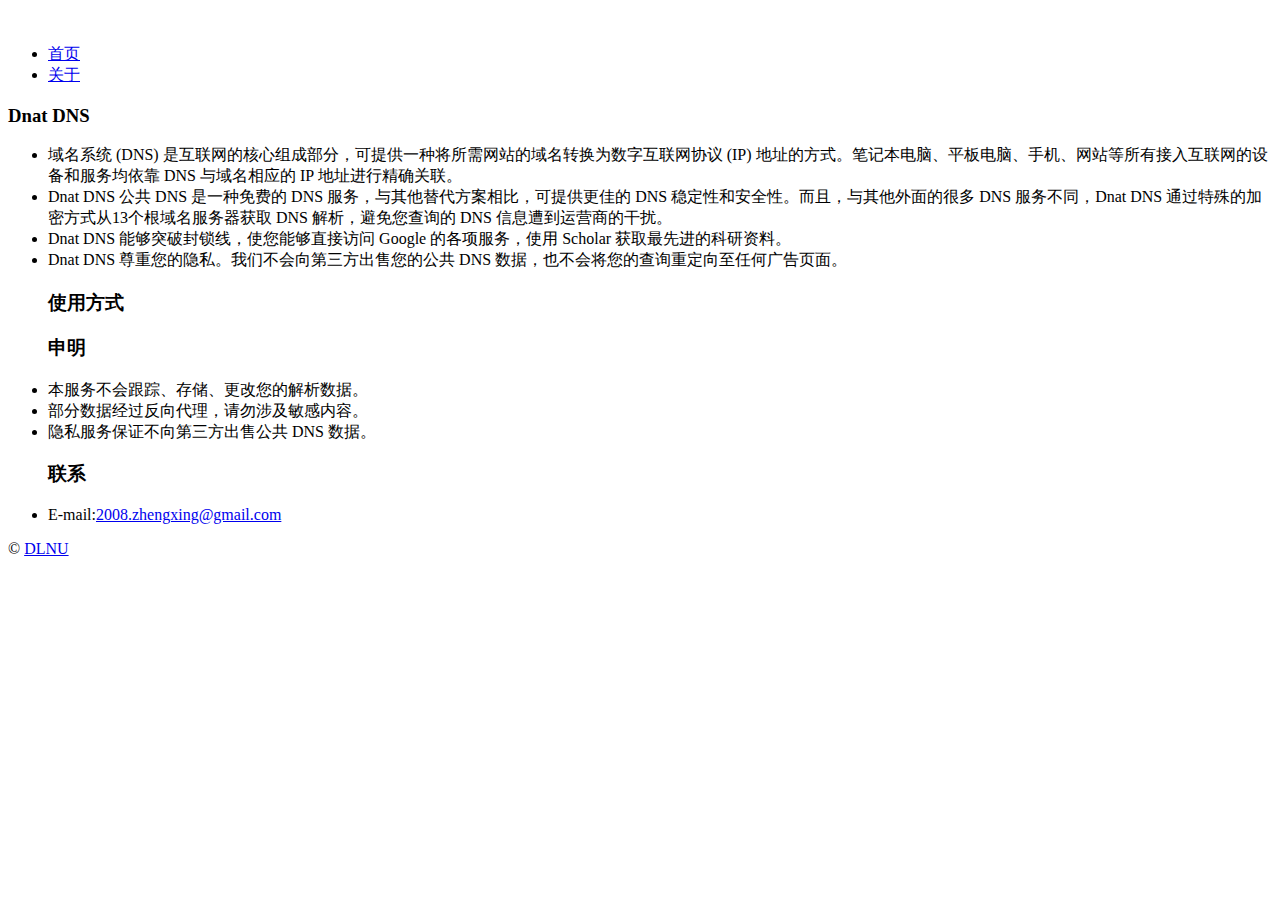
==== FAQ.html @ 3381ee3c "FAQ" ====
<!DOCTYPE html>
<html lang="en">

<head>
    <meta http-equiv="Content-Type" content="text/html; charset=UTF-8">
    <title>Dnat DNS</title>
    <meta name="description" content="DnatDNS-Simple,Reliable,Security">
    <meta name="keywords" content="DnatDNS,dns,dnatdns,Dnat_DNS官网,Dnat_DNS,公共DNS,public dns,科学上网,学术dns,纯净dns,scholar dns">
    <meta name="viewport" content="width=device-width, initial-scale=1.0">
    <link rel="shortcut icon" href="./favicon.ico" type="image/x-icon">
    <link href="./Dnat_DNS/bootstrap.min.css" rel="stylesheet">
    <style type="text/css">
        body {
            padding-top: 20px;
            padding-bottom: 40px
        }
        
        .container-narrow {
            margin: 0 auto;
            max-width: 700px
        }
        
        .container-narrow>hr {
            margin: 30px 0
        }
        
        .jumbotron {
            margin: 150px 0;
            text-align: center
        }
        
        .jumbotron h1 {
            font-size: 72px;
            line-height: 1
        }
        
        .jumbotron .btn {
            font-size: 21px;
            padding: 14px 24px
        }
        
        .marketing {
            margin: 60px 0
        }
        
        .marketing a+h4 {
            margin-top: 28px
        }
        
        .container-narrow .lead {
            text-align: center;
        }
        
        .turorial a {
            line-height: 30px;
            padding-right: 5px;
        }
        
        .turorial a:hover {
            cursor: pointer;
        }
        
        .turorial .secend {
            padding-top: 50px;
        }
        
        .footer {
            position: relative;
        }
        
        .footer .secend {
            position: absolute;
            right: 0;
        }
    </style>
</head>

<body>
    <div class="container">
        <div class="header">
            <ul class="nav nav-pills pull-right">
                <li><a href="http://www.dnat.site/" title="Index">首页</a></li>
                <li><a href="http://www.dnat.site/FQA.html" title="FQA">关于</a></li>
            </ul>
            <h3 class="muted">Dnat DNS</h3>
        </div>
        <div class="row">
            <div class="span10">
                <div class="ads">
                </div>
                <p>
                </p>
                <ul>
                    <li>
                        域名系统 (DNS) 是互联网的核心组成部分，可提供一种将所需网站的域名转换为数字互联网协议 (IP) 地址的方式。笔记本电脑、平板电脑、手机、网站等所有接入互联网的设备和服务均依靠 DNS 与域名相应的 IP 地址进行精确关联。
                    </li>
                    <li>
                        Dnat DNS 公共 DNS 是一种免费的 DNS 服务，与其他替代方案相比，可提供更佳的 DNS 稳定性和安全性。而且，与其他外面的很多 DNS 服务不同，Dnat DNS 通过特殊的加密方式从13个根域名服务器获取 DNS 解析，避免您查询的 DNS 信息遭到运营商的干扰。
                    </li>
                    <li>
                        Dnat DNS 能够突破封锁线，使您能够直接访问 Google 的各项服务，使用 Scholar 获取最先进的科研资料。
                    </li>
                    <li>
                        Dnat DNS 尊重您的隐私。我们不会向第三方出售您的公共 DNS 数据，也不会将您的查询重定向至任何广告页面。
                    </li>

                    <h3>使用方式</h3>

                    <h3>申明</h3>
                    <li>本服务不会跟踪、存储、更改您的解析数据。</li>
                    <li>部分数据经过反向代理，请勿涉及敏感内容。</li>
                    <li>隐私服务保证不向第三方出售公共 DNS 数据。</li>
                    <h3>联系</h3>
                    <li>E-mail:<a href="mailto:2008.zhengxing@gmail.com">2008.zhengxing@gmail.com</a></li>
                </ul>
                <p></p>
            </div>
        </div>
        <div class="footer">
            <p>© <a href="www.dlnu.edu.cn">DLNU</a></p>
        </div>
    </div>
    <script type="text/javascript" src="./Dnat_DNS/jquery.js"></script>
    <script type="text/javascript" src="./Dnat_DNS/bootstrap.min.js"></script>
</body>

</html>
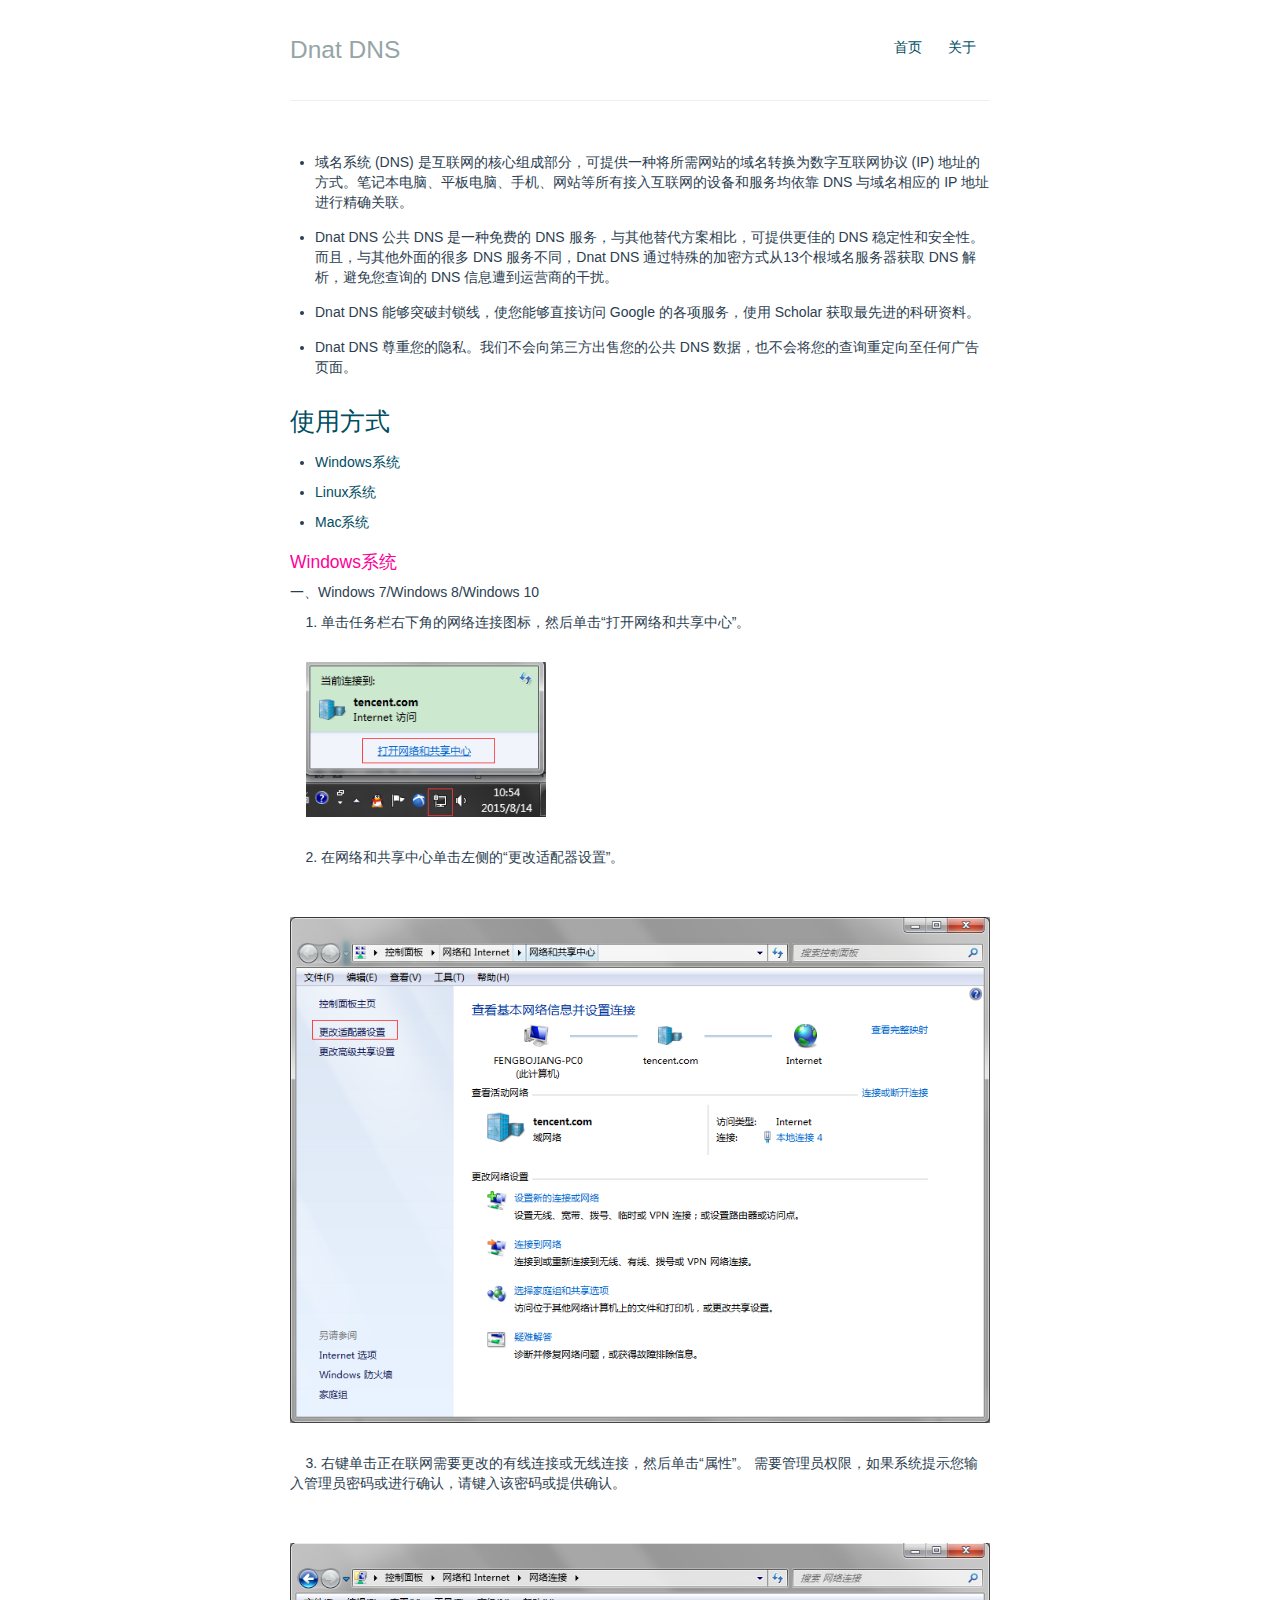
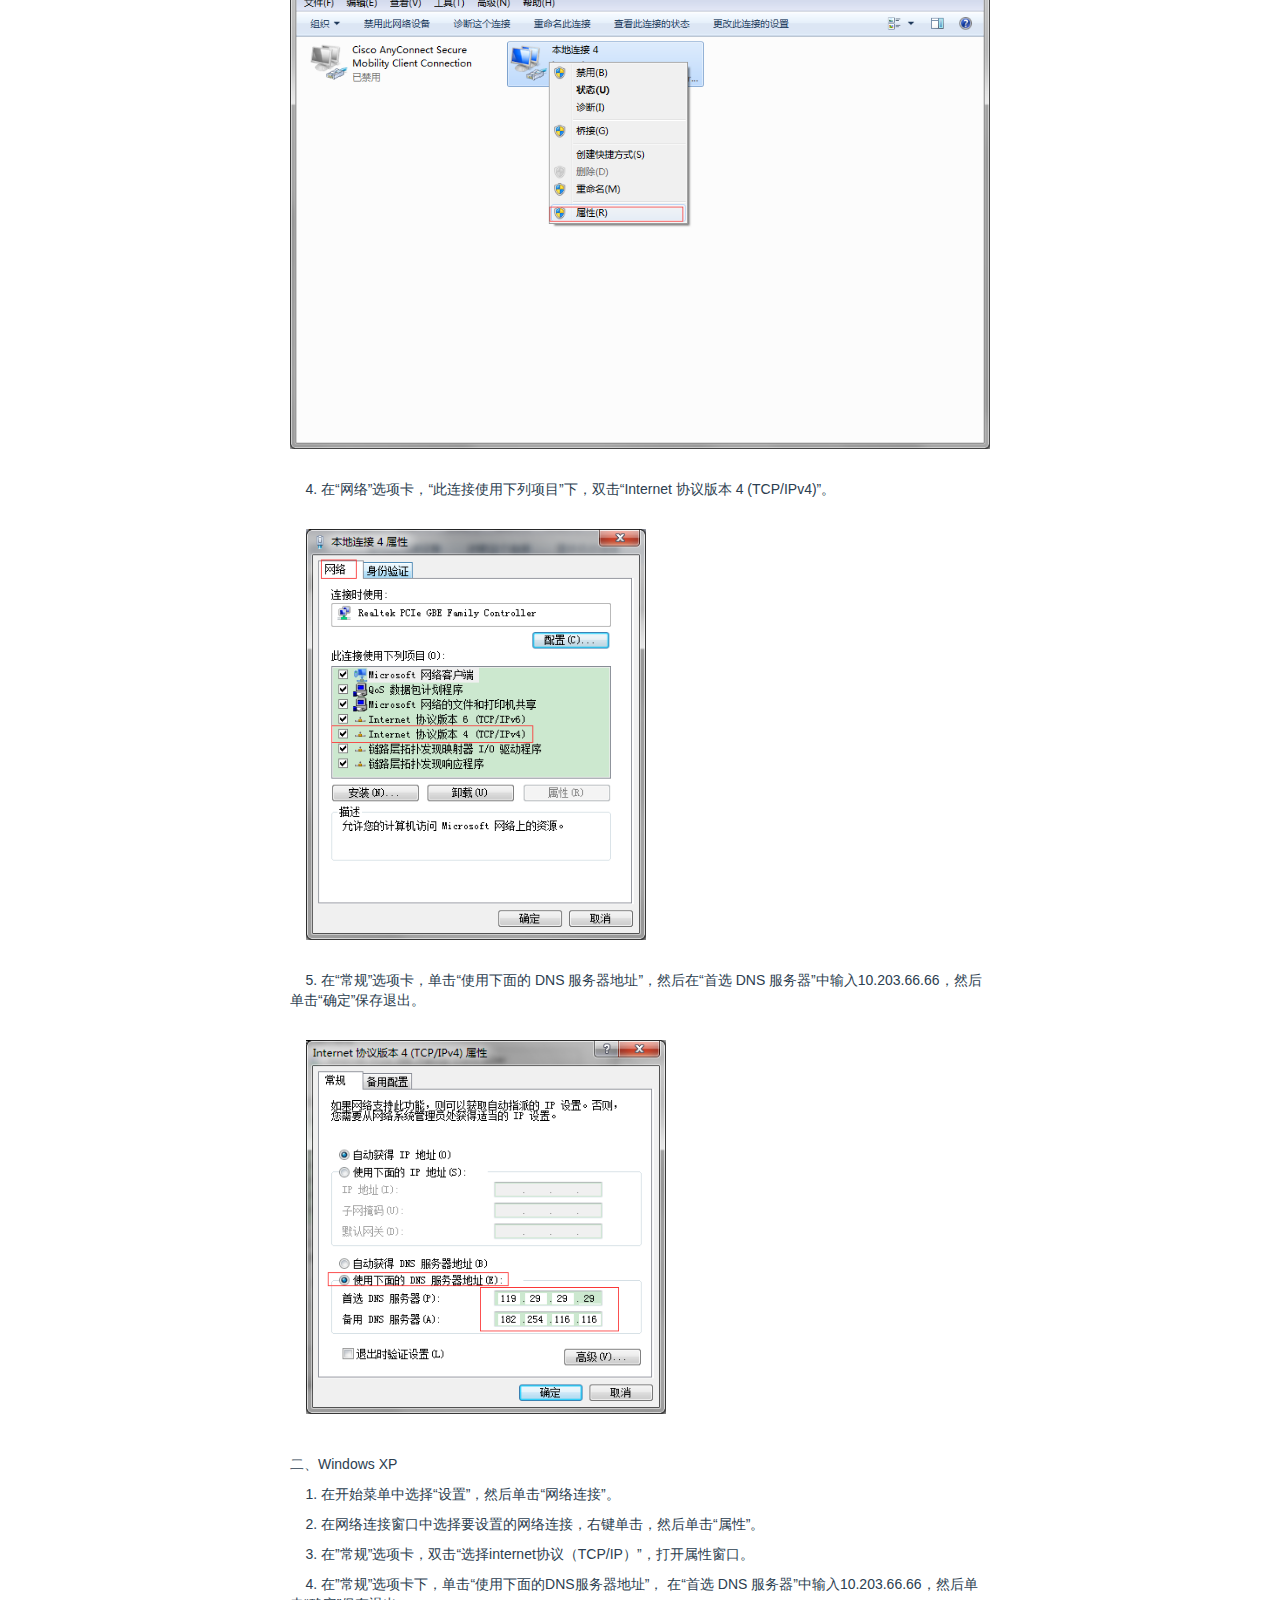
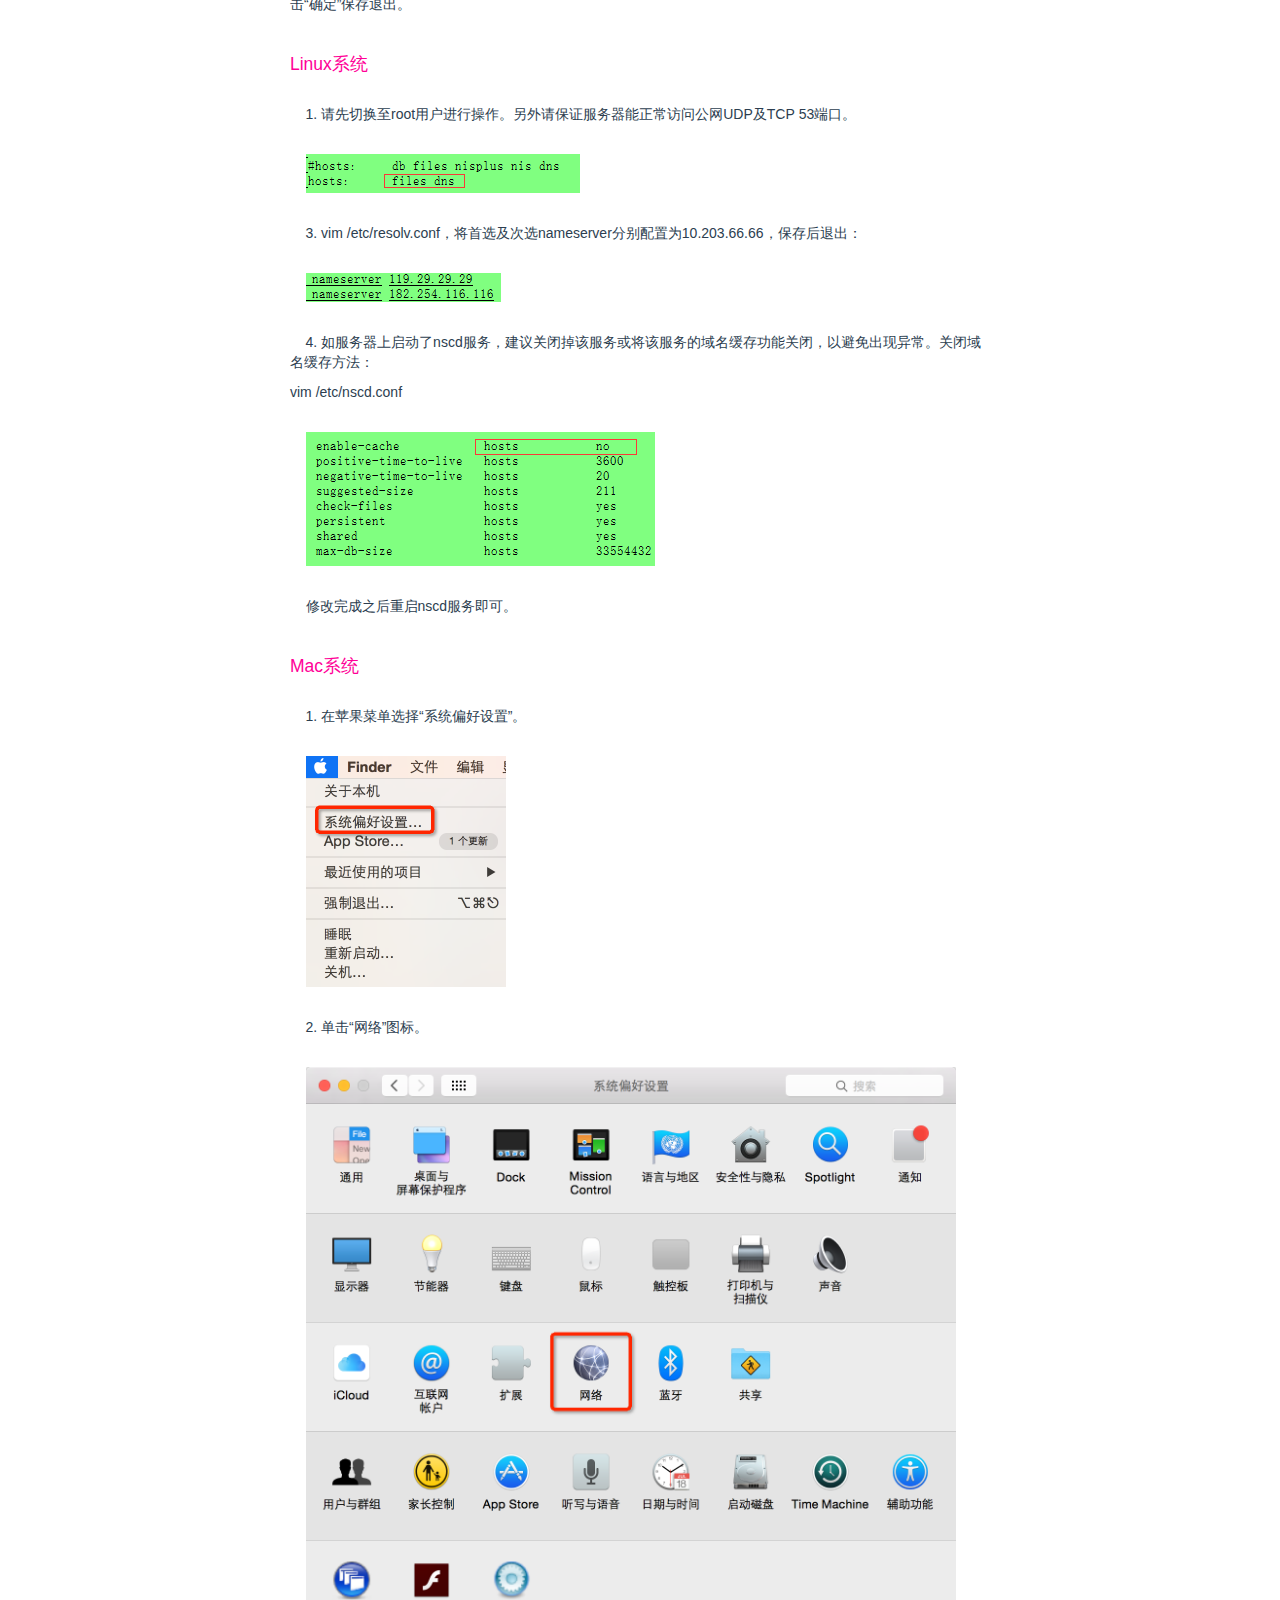
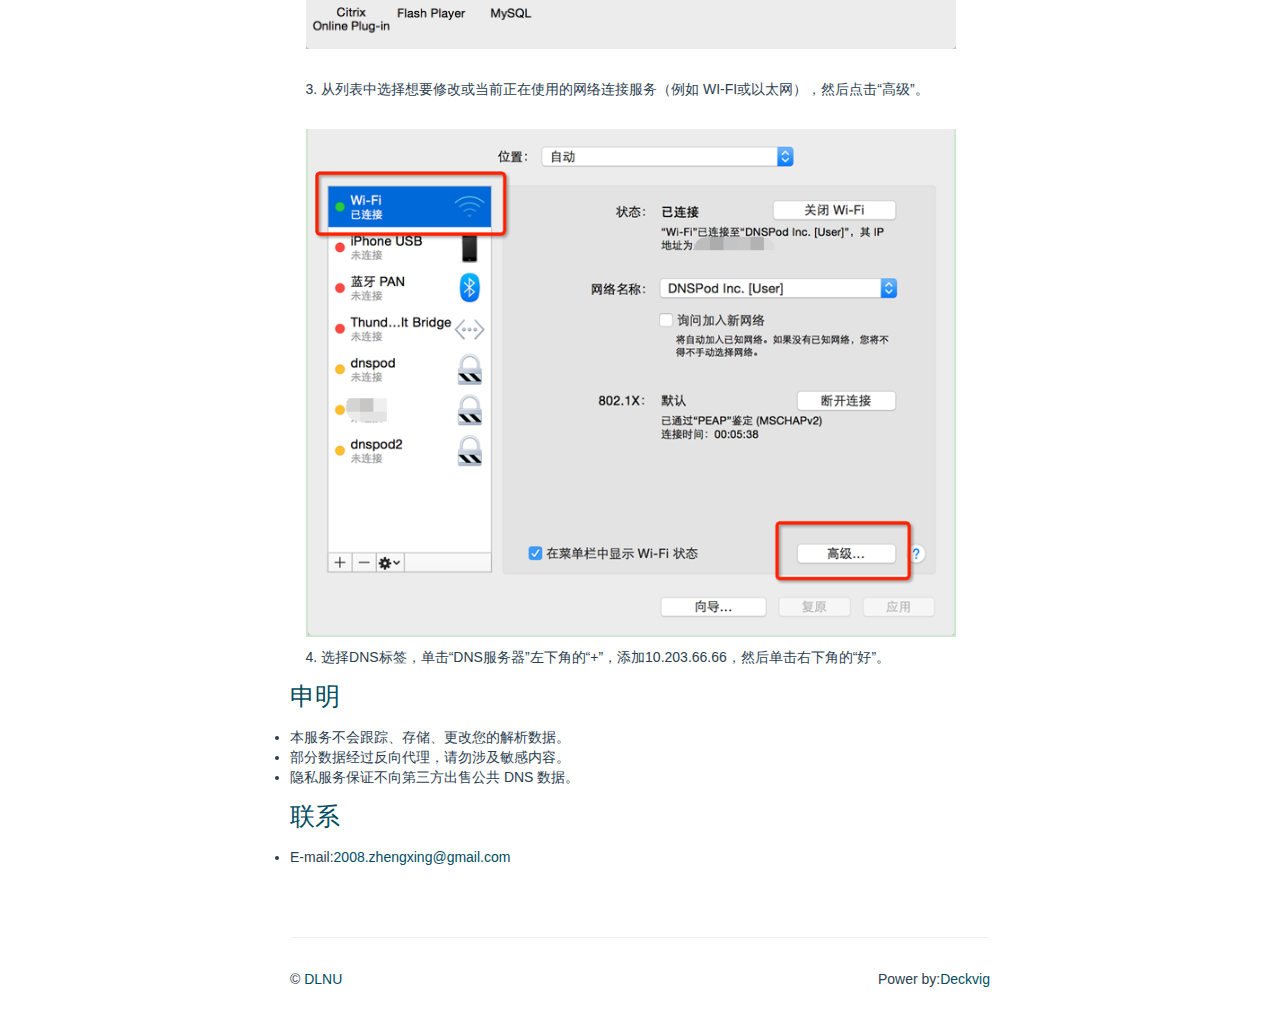
==== commit 8af932cc: "update FAQ" ====
--- a/FAQ.html
+++ b/FAQ.html
@@ -5,78 +5,45 @@
     <meta http-equiv="Content-Type" content="text/html; charset=UTF-8">
     <title>Dnat DNS</title>
     <meta name="description" content="DnatDNS-Simple,Reliable,Security">
-    <meta name="keywords" content="DnatDNS,dns,dnatdns,Dnat_DNS官网,Dnat_DNS,公共DNS,public dns,科学上网,学术dns,纯净dns,scholar dns">
+    <meta name="keywords" content="DnatDNS,dns,dnat dns,dnatdns,Dnat_DNS官网,Dnat_DNS,公共DNS,public dns,科学上网,学术dns,纯净dns,scholar dns">
     <meta name="viewport" content="width=device-width, initial-scale=1.0">
     <link rel="shortcut icon" href="./favicon.ico" type="image/x-icon">
     <link href="./Dnat_DNS/bootstrap.min.css" rel="stylesheet">
     <style type="text/css">
-        body {
+       body {
             padding-top: 20px;
-            padding-bottom: 40px
-        }
-        
+           padding-bottom: 20px
+       }
         .container-narrow {
             margin: 0 auto;
             max-width: 700px
-        }
-        
+      }
+
         .container-narrow>hr {
             margin: 30px 0
         }
-        
-        .jumbotron {
-            margin: 150px 0;
-            text-align: center
-        }
-        
-        .jumbotron h1 {
-            font-size: 72px;
-            line-height: 1
-        }
-        
-        .jumbotron .btn {
-            font-size: 21px;
-            padding: 14px 24px
-        }
-        
-        .marketing {
-            margin: 60px 0
-        }
-        
-        .marketing a+h4 {
-            margin-top: 28px
-        }
-        
-        .container-narrow .lead {
-            text-align: center;
-        }
-        
-        .turorial a {
-            line-height: 30px;
-            padding-right: 5px;
-        }
-        
-        .turorial a:hover {
-            cursor: pointer;
-        }
-        
-        .turorial .secend {
-            padding-top: 50px;
-        }
-        
         .footer {
-            position: relative;
-        }
-        
+            position: relative;-->
+       }
+
         .footer .secend {
             position: absolute;
             right: 0;
         }
+
+        .ads{
+            padding-top:20px;
+        }
+        .ads li{
+            padding-bottom:15px;
+        }
+        .row{
+            padding-bottom:40px;
+        }
     </style>
 </head>
-
 <body>
-    <div class="container">
+    <div class="container-narrow">
         <div class="header">
             <ul class="nav nav-pills pull-right">
                 <li><a href="http://www.dnat.site/" title="Index">首页</a></li>
@@ -84,12 +51,10 @@
             </ul>
             <h3 class="muted">Dnat DNS</h3>
         </div>
+        <hr>
         <div class="row">
-            <div class="span10">
+            <div class="span9">
                 <div class="ads">
-                </div>
-                <p>
-                </p>
                 <ul>
                     <li>
                         域名系统 (DNS) 是互联网的核心组成部分，可提供一种将所需网站的域名转换为数字互联网协议 (IP) 地址的方式。笔记本电脑、平板电脑、手机、网站等所有接入互联网的设备和服务均依靠 DNS 与域名相应的 IP 地址进行精确关联。
@@ -103,8 +68,85 @@
                     <li>
                         Dnat DNS 尊重您的隐私。我们不会向第三方出售您的公共 DNS 数据，也不会将您的查询重定向至任何广告页面。
                     </li>
-
+                    </ul>
+                </div>
                     <h3>使用方式</h3>
+                    <table>
+                        <tbody>
+                            <ul>
+                                <li>
+                                    <p><a href="http://www.dnat.site/FAQ/#link1">Windows系统</a></p>
+                                </li>
+                                <li>
+                                    <p><a href="http://www.dnat.site/FAQ/#link2">Linux系统</a></p>
+                                </li>
+                                <li>
+                                    <p><a href="http://www.dnat.site/FAQ/#link2">Mac系统</a></p>
+                                </li>
+                            </ul>
+                            </td>
+                            </tr>
+                        </tbody>
+                    </table>
+                    <h4><a name="link1"></a>Windows系统</h4>
+                    <h5>一、Windows&nbsp;7/Windows&nbsp;8/Windows&nbsp;10</h5>
+                    <p>&nbsp;&nbsp;&nbsp;&nbsp;1.&nbsp;单击任务栏右下角的网络连接图标，然后单击“打开网络和共享中心”。</p>
+                    <br>
+                    <p>&nbsp;&nbsp;&nbsp;&nbsp;<img src="./picture/pd1.png" alt="" width="240" height="155"></p>
+                        <br>
+                        <p>&nbsp;&nbsp;&nbsp;&nbsp;2.&nbsp;在网络和共享中心单击左侧的“更改适配器设置”。</p>
+                        <br>
+                        <p>&nbsp;&nbsp;&nbsp;&nbsp;<img src="./picture/pd2.png" alt="" width="700" height="507"></p>
+                            <br>
+                            <p>&nbsp;&nbsp;&nbsp;&nbsp;3.&nbsp;右键单击正在联网需要更改的有线连接或无线连接，然后单击“属性”。&nbsp;需要管理员权限，如果系统提示您输入管理员密码或进行确认，请键入该密码或提供确认。</p>
+                            <br>
+                            <p>&nbsp;&nbsp;&nbsp;&nbsp;<img src="./picture/pd3.png" alt="" width="700" height="506"></p>
+                                <br>
+                                <p>&nbsp;&nbsp;&nbsp;&nbsp;4.&nbsp;在“网络”选项卡，“此连接使用下列项目”下，双击“Internet&nbsp;协议版本&nbsp;4&nbsp;(TCP/IPv4)”。</p>
+                                <br>
+                                <p>&nbsp;&nbsp;&nbsp;&nbsp;<img src="./picture/pd4.png" alt="" width="340" height="412"></p>
+                                    <br>
+                                    <p>&nbsp;&nbsp;&nbsp;&nbsp;5.&nbsp;在“常规”选项卡，单击“使用下面的&nbsp;DNS&nbsp;服务器地址”，然后在“首选&nbsp;DNS&nbsp;服务器”中输入10.203.66.66，然后单击“确定”保存退出。</p>
+                                    <br>
+                                    <p>&nbsp;&nbsp;&nbsp;&nbsp;<img src="./picture/pd5.png" alt="" width="360" height="374"></p>
+                                        <br>
+                                        <h5>二、Windows&nbsp;XP</h5>
+                                        <p>&nbsp;&nbsp;&nbsp;&nbsp;1.&nbsp;在开始菜单中选择“设置”，然后单击“网络连接”。</p>
+                                        <p>&nbsp;&nbsp;&nbsp;&nbsp;2.&nbsp;在网络连接窗口中选择要设置的网络连接，右键单击，然后单击“属性”。</p>
+                                        <p>&nbsp;&nbsp;&nbsp;&nbsp;3.&nbsp;在”常规”选项卡，双击“选择internet协议（TCP/IP）”，打开属性窗口。</p>
+                                        <p>&nbsp;&nbsp;&nbsp;&nbsp;4.&nbsp;在”常规”选项卡下，单击“使用下面的DNS服务器地址”，&nbsp;在“首选&nbsp;DNS&nbsp;服务器”中输入10.203.66.66，然后单击“确定”保存退出。</p>
+                                        <p>&nbsp;</p>
+                                        <h4><a name="link2"></a>Linux系统</h4>
+                                        <br>
+                                        <p>&nbsp;&nbsp;&nbsp;&nbsp;1.&nbsp;请先切换至root用户进行操作。另外请保证服务器能正常访问公网UDP及TCP&nbsp;53端口。</p>
+                                        <br>
+                                        <p>&nbsp;&nbsp;&nbsp;&nbsp;<img src="./picture/pd6.png" alt="" width="274" height="39"></p>
+                                            <br>
+                                            <p>&nbsp;&nbsp;&nbsp;&nbsp;3.&nbsp;vim&nbsp;/etc/resolv.conf，将首选及次选nameserver分别配置为10.203.66.66，保存后退出：</p>
+                                            <br>
+                                            <p>&nbsp;&nbsp;&nbsp;&nbsp;<img src="./picture/pd7.png" alt="" width="195" height="29"></p>
+                                                <br>
+                                                <p>&nbsp;&nbsp;&nbsp;&nbsp;4.&nbsp;如服务器上启动了nscd服务，建议关闭掉该服务或将该服务的域名缓存功能关闭，以避免出现异常。关闭域名缓存方法：</p>
+                                                <p>vim&nbsp;/etc/nscd.conf</p>
+                                                <br>
+                                                <p>&nbsp;&nbsp;&nbsp;&nbsp;<img src="./picture/pd8.png" alt="" width="349" height="134"></p>
+                                                    <br>
+                                                    <p>&nbsp;&nbsp;&nbsp;&nbsp;修改完成之后重启nscd服务即可。</p>
+                                                    <br>
+                                                    <h4><a name="link3"></a>Mac系统</h4>
+                                                    <br>
+                                                    <p>&nbsp;&nbsp;&nbsp;&nbsp;1.&nbsp;在苹果菜单选择“系统偏好设置”。</p>
+                                                    <br>
+                                                    <p>&nbsp;&nbsp;&nbsp;&nbsp;<img src="./picture/pd9.png" alt="" width="200" height="231"></p>
+                                                        <br>
+                                                        <p>&nbsp;&nbsp;&nbsp;&nbsp;2.&nbsp;单击“网络”图标。</p>
+                                                        <br>
+                                                        <p>&nbsp;&nbsp;&nbsp;&nbsp;<img src="./picture/pd10.png" alt="" width="650" height="582"></p>
+                                                            <br>
+                                                            <p>&nbsp;&nbsp;&nbsp;&nbsp;3.&nbsp;从列表中选择想要修改或当前正在使用的网络连接服务（例如&nbsp;WI-FI或以太网），然后点击“高级”。</p>
+                                                            <br>
+                                                            <p>&nbsp;&nbsp;&nbsp;&nbsp;<img src="./picture/pd11.png" alt="" width="650" height="508"></p>
+                                                                <p>&nbsp;&nbsp;&nbsp;&nbsp;4.&nbsp;选择DNS标签，单击“DNS服务器”左下角的“+”，添加10.203.66.66，然后单击右下角的“好”。</p>
 
                     <h3>申明</h3>
                     <li>本服务不会跟踪、存储、更改您的解析数据。</li>
@@ -112,16 +154,15 @@
                     <li>隐私服务保证不向第三方出售公共 DNS 数据。</li>
                     <h3>联系</h3>
                     <li>E-mail:<a href="mailto:2008.zhengxing@gmail.com">2008.zhengxing@gmail.com</a></li>
-                </ul>
-                <p></p>
             </div>
         </div>
+        <hr>
         <div class="footer">
-            <p>© <a href="www.dlnu.edu.cn">DLNU</a></p>
+            <span>© <a href="http://www.dlnu.edu.cn">DLNU</a></span>
+            <span class="secend">Power by:<a href="mailto:2008.zhengxing@gmail.com">Deckvig</a></span>
         </div>
     </div>
     <script type="text/javascript" src="./Dnat_DNS/jquery.js"></script>
     <script type="text/javascript" src="./Dnat_DNS/bootstrap.min.js"></script>
 </body>
-
-</html>+</html>
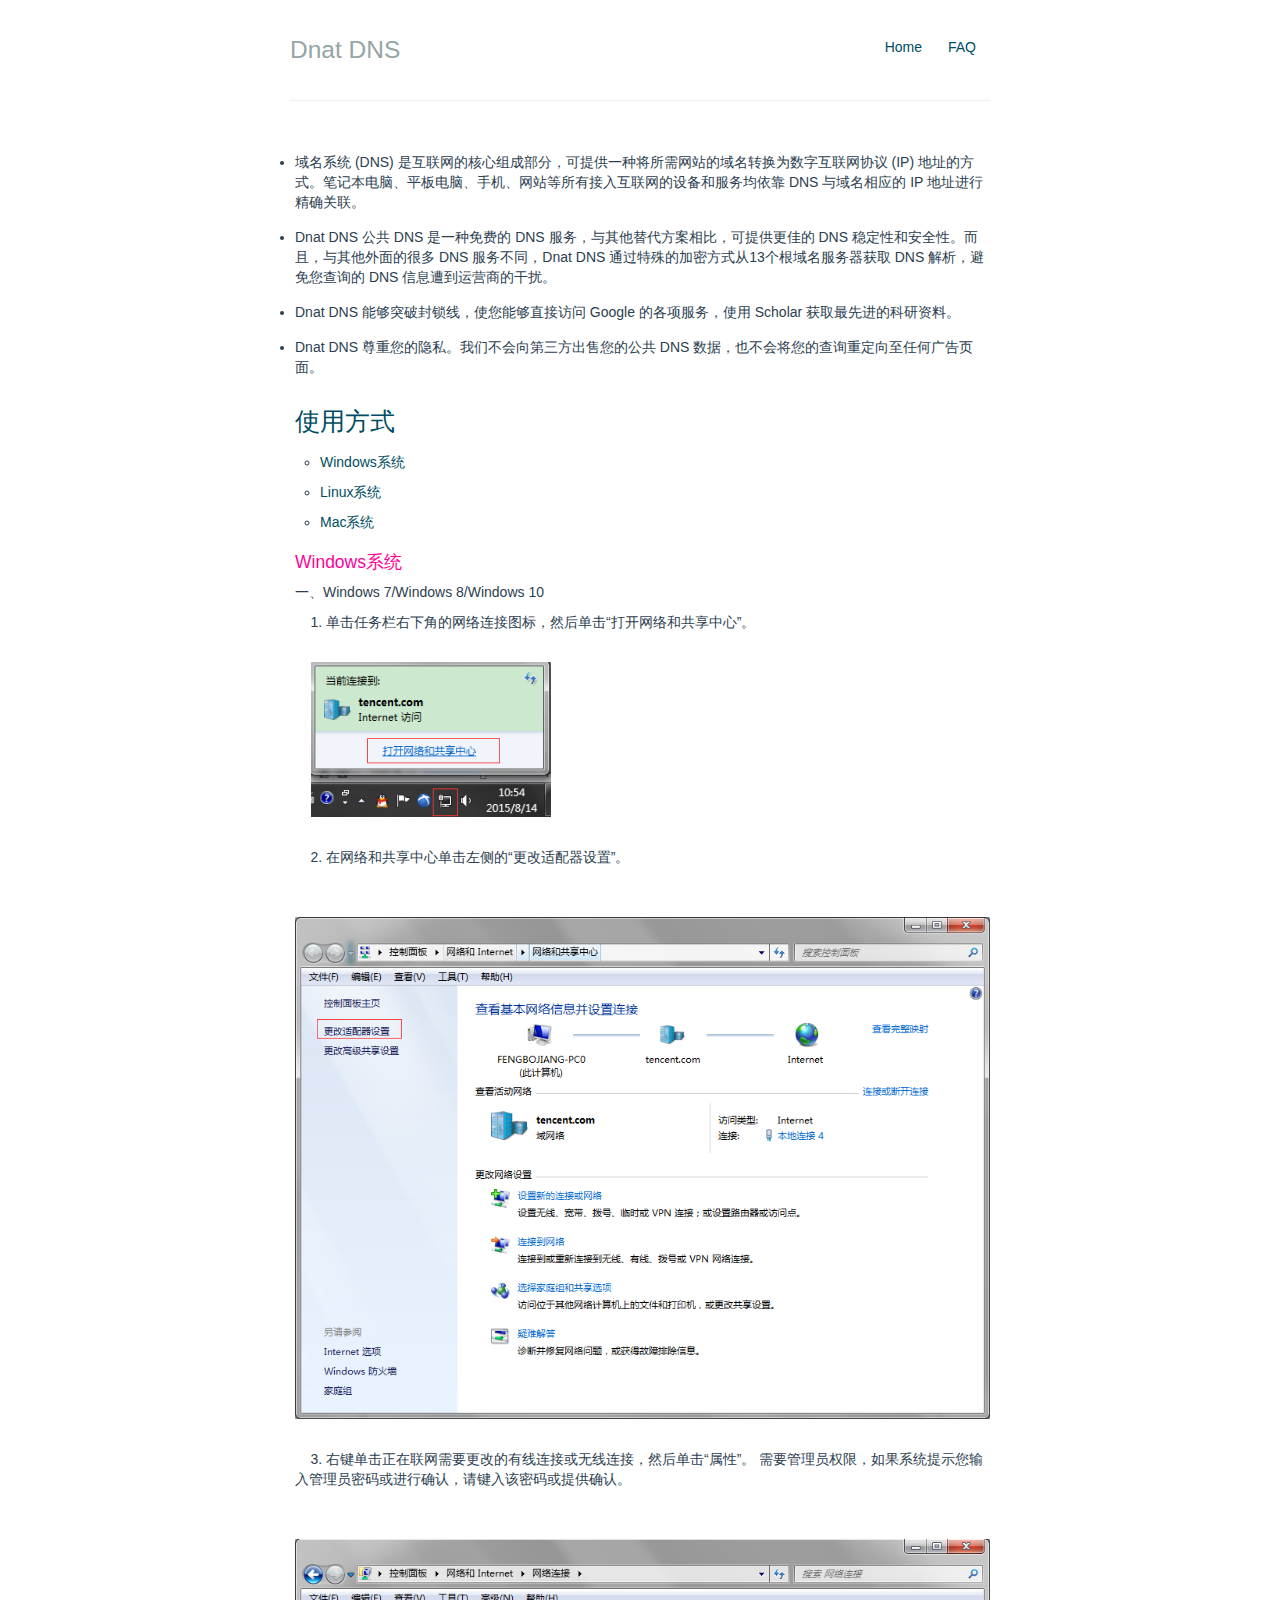
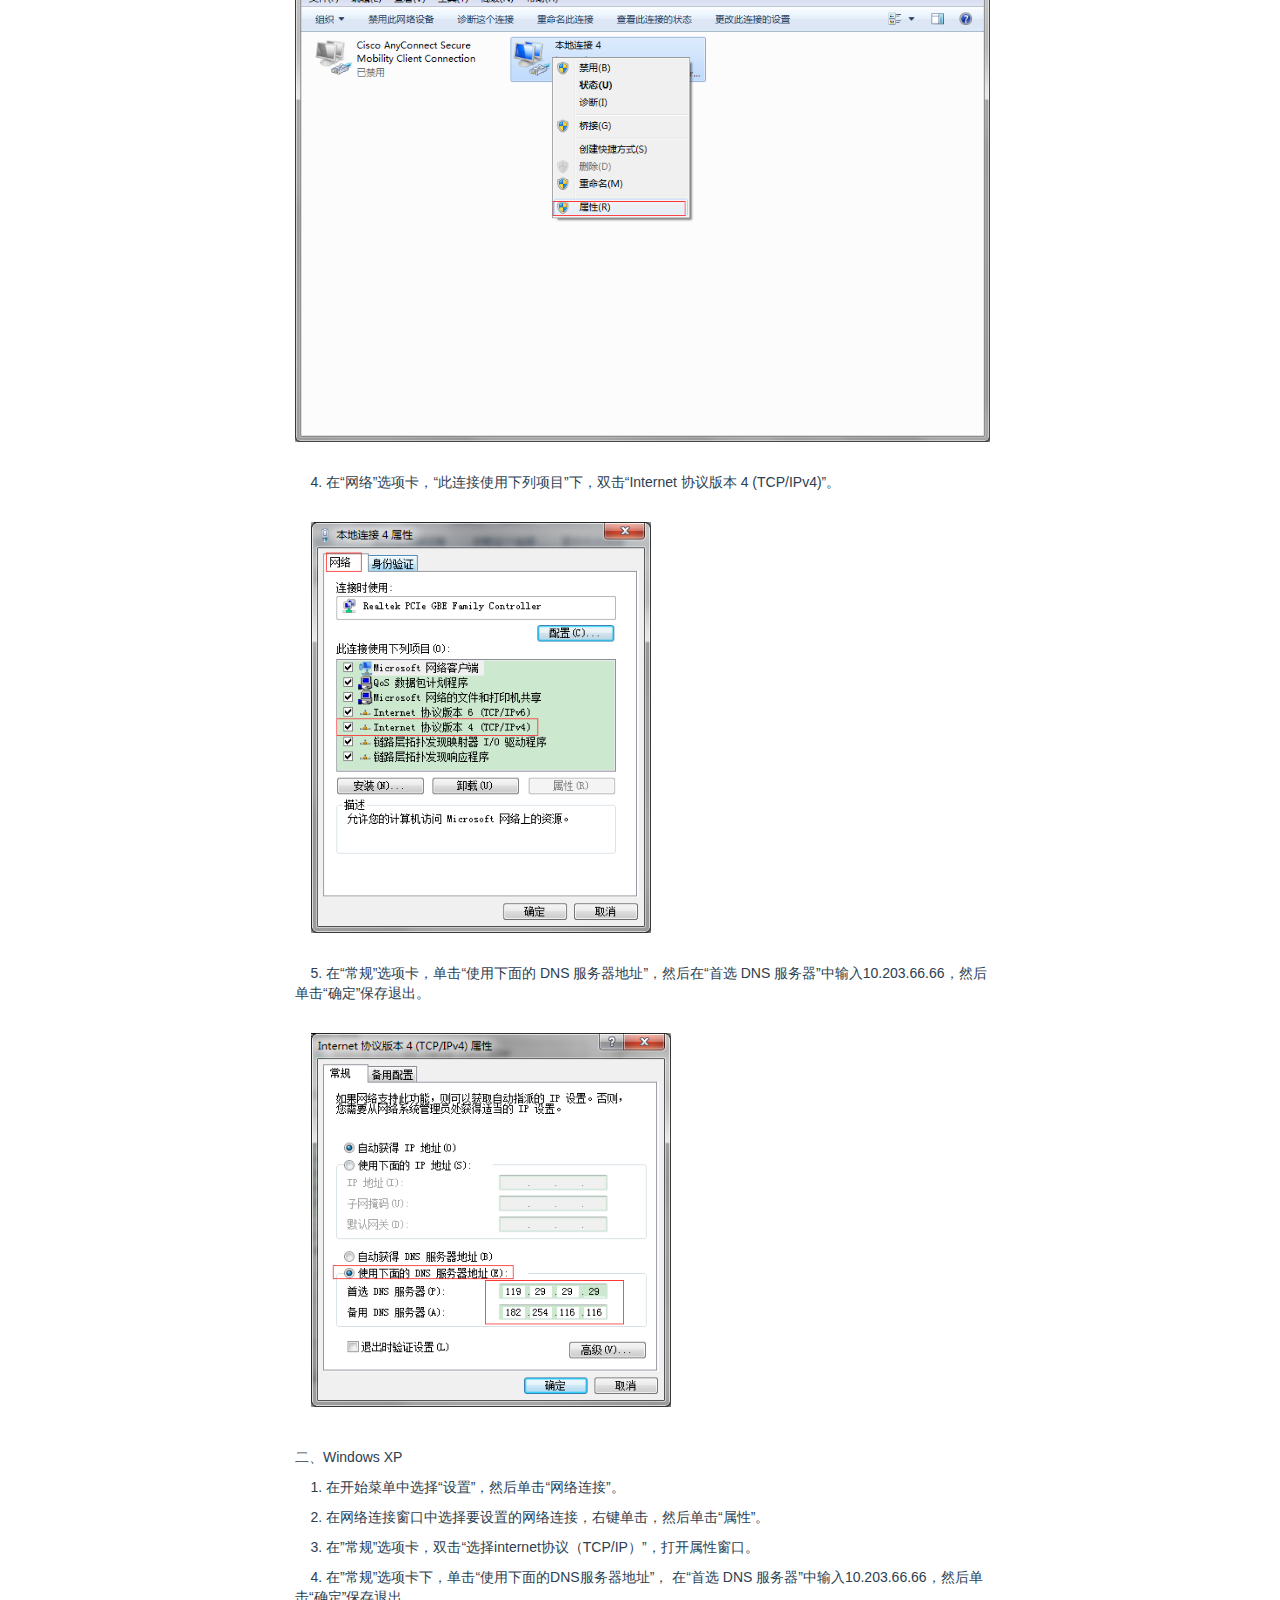
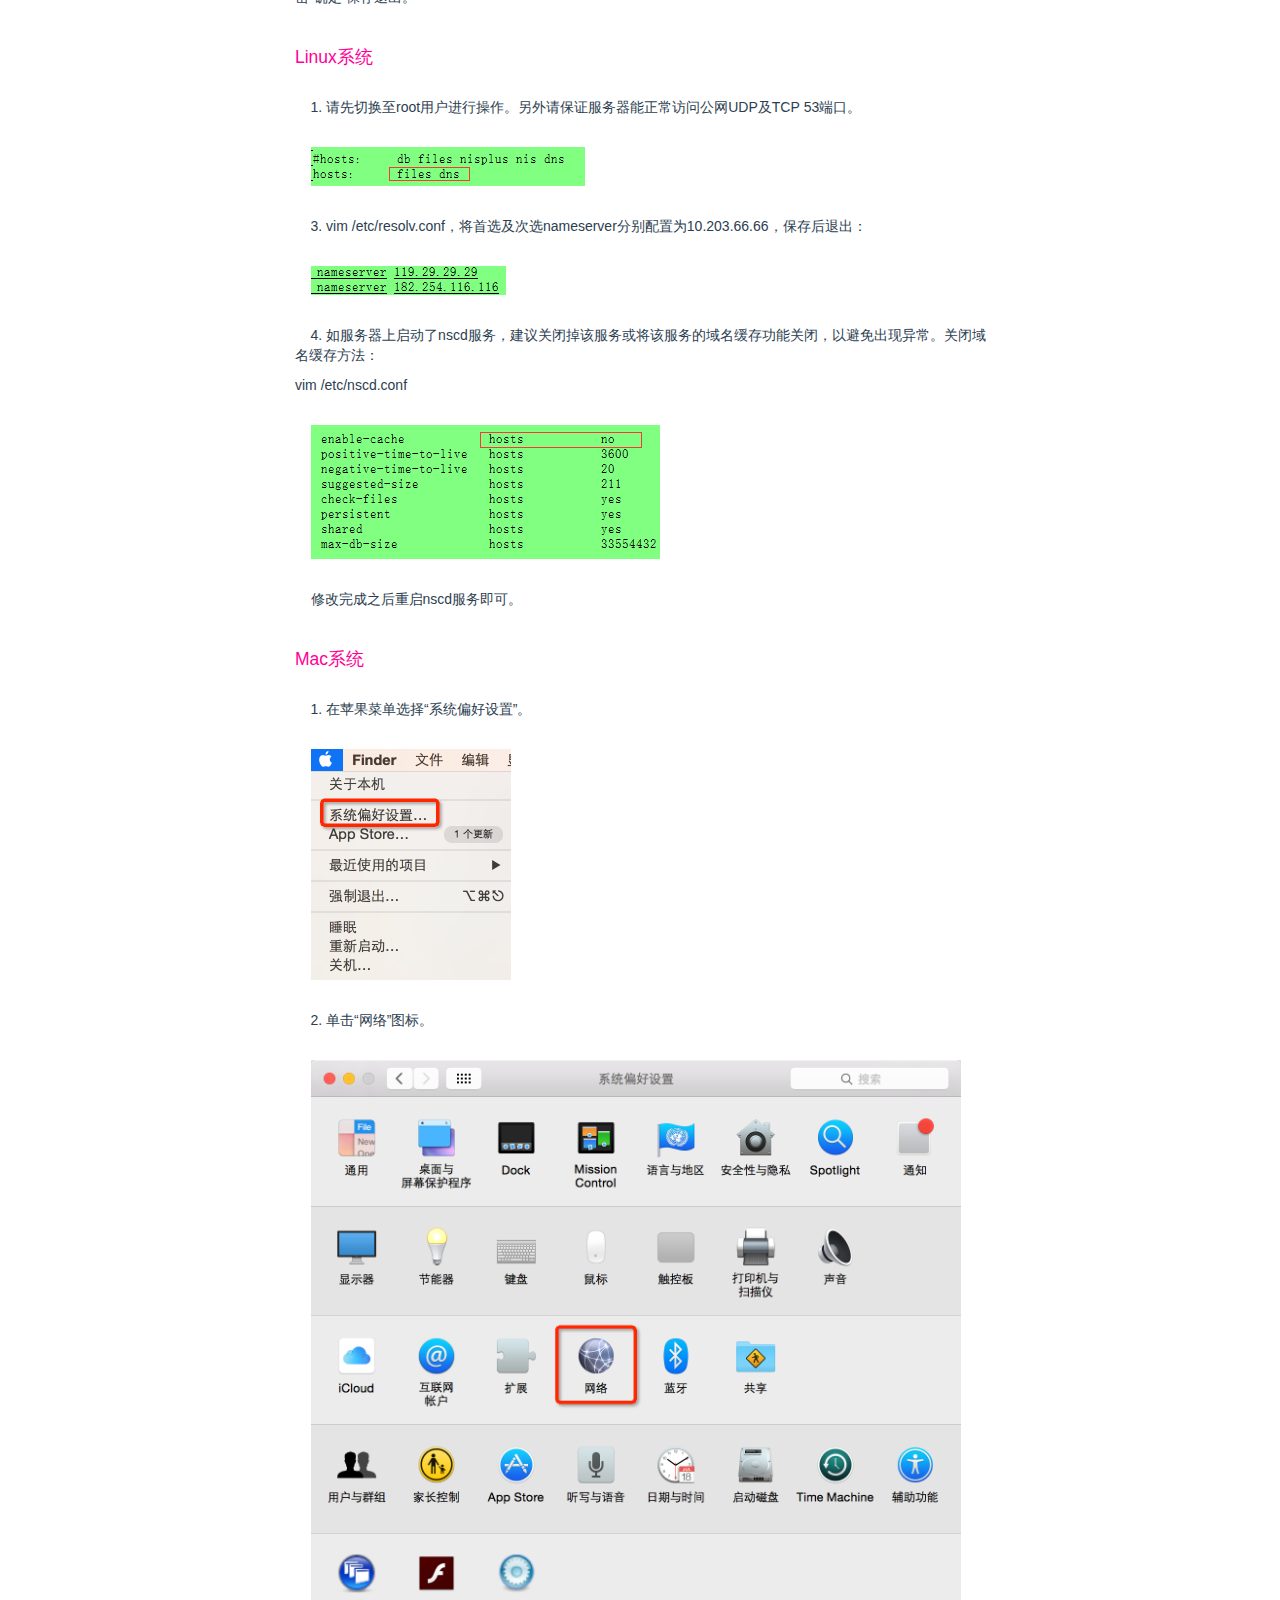
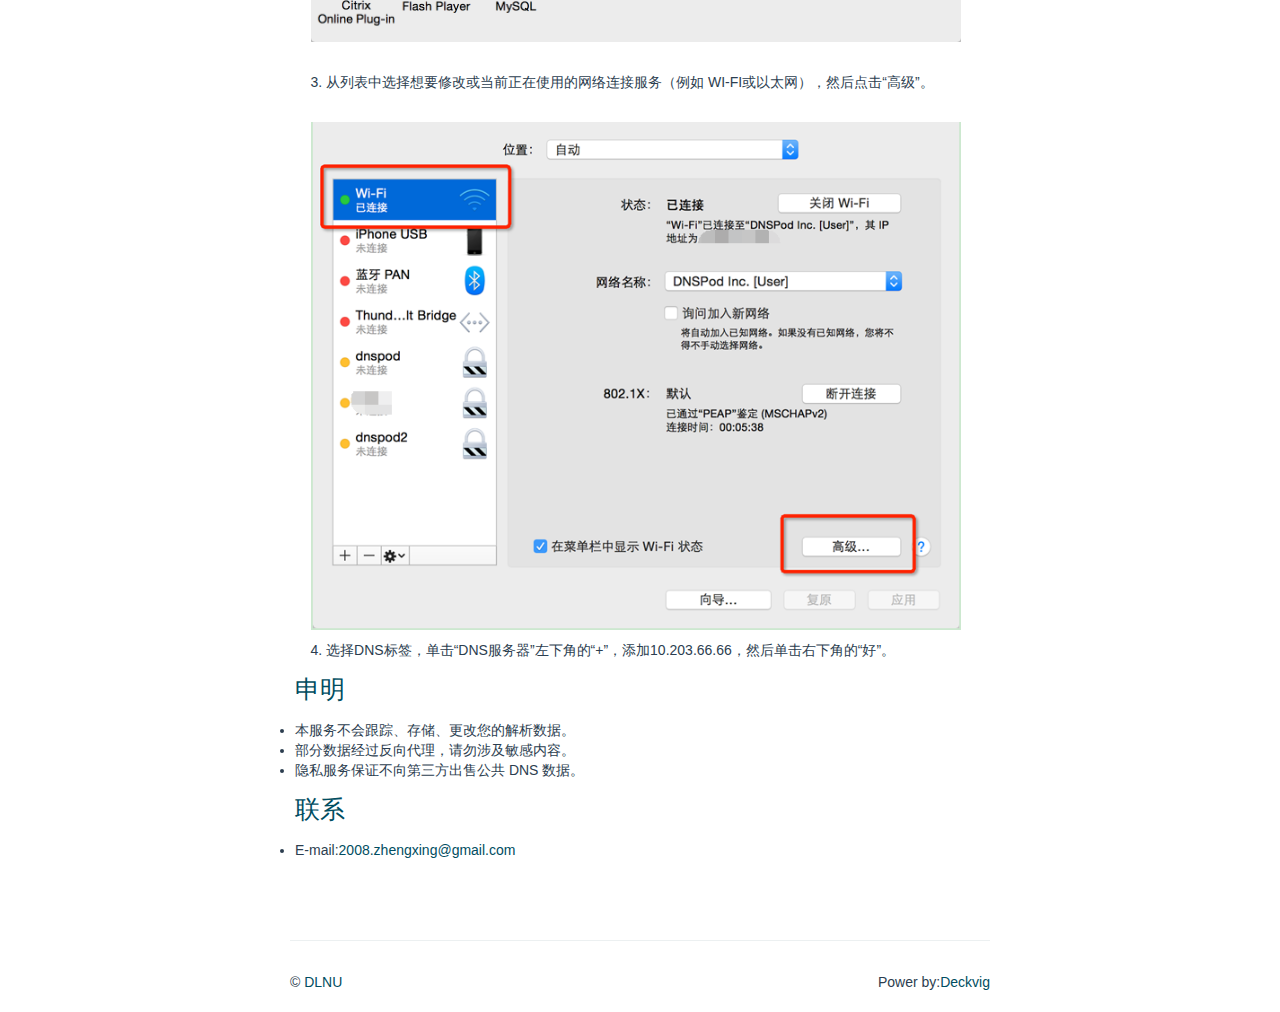
==== commit a38cc4f1: "Update FAQ" ====
--- a/FAQ.html
+++ b/FAQ.html
@@ -2,167 +2,169 @@
 <html lang="en">
 
 <head>
-    <meta http-equiv="Content-Type" content="text/html; charset=UTF-8">
-    <title>Dnat DNS</title>
-    <meta name="description" content="DnatDNS-Simple,Reliable,Security">
-    <meta name="keywords" content="DnatDNS,dns,dnat dns,dnatdns,Dnat_DNS官网,Dnat_DNS,公共DNS,public dns,科学上网,学术dns,纯净dns,scholar dns">
-    <meta name="viewport" content="width=device-width, initial-scale=1.0">
-    <link rel="shortcut icon" href="./favicon.ico" type="image/x-icon">
-    <link href="./Dnat_DNS/bootstrap.min.css" rel="stylesheet">
-    <style type="text/css">
-       body {
-            padding-top: 20px;
-           padding-bottom: 20px
-       }
-        .container-narrow {
-            margin: 0 auto;
-            max-width: 700px
-      }
-
-        .container-narrow>hr {
-            margin: 30px 0
-        }
-        .footer {
-            position: relative;-->
-       }
-
-        .footer .secend {
-            position: absolute;
-            right: 0;
-        }
-
-        .ads{
-            padding-top:20px;
-        }
-        .ads li{
-            padding-bottom:15px;
-        }
-        .row{
-            padding-bottom:40px;
-        }
-    </style>
+  <meta http-equiv="Content-Type" content="text/html; charset=UTF-8">
+  <title>Dnat DNS</title>
+  <meta name="description" content="DnatDNS-Simple,Reliable,Security">
+  <meta name="keywords" content="DnatDNS,dns,dnat dns,dnatdns,Dnat_DNS官网,Dnat_DNS,公共DNS,public dns,科学上网,学术dns,纯净dns,scholar dns">
+  <meta name="viewport" content="width=device-width, initial-scale=1.0">
+  <link rel="shortcut icon" href="./favicon.ico" type="image/x-icon">
+  <link href="./Dnat_DNS/bootstrap.min.css" rel="stylesheet">
+  <style type="text/css">
+  body {
+    padding-top: 20px;
+    padding-bottom: 20px
+  }
+  .container-narrow {
+    margin: 0 auto;
+    max-width: 700px
+  }
+  
+  .container-narrow>hr {
+    margin: 30px 0
+  }
+  .footer {
+    position: relative;
+  }
+  
+  .footer .secend {
+    position: absolute;
+    right: 0;
+  }
+  
+  .ads{
+    padding-top:20px;
+  }
+  .ads li{
+    padding-bottom:15px;
+  }
+  .row{
+    padding-bottom:40px;
+  }
+  </style>
 </head>
 <body>
-    <div class="container-narrow">
-        <div class="header">
-            <ul class="nav nav-pills pull-right">
-                <li><a href="http://www.dnat.site/" title="Index">首页</a></li>
-                <li><a href="http://www.dnat.site/FQA.html" title="FQA">关于</a></li>
-            </ul>
-            <h3 class="muted">Dnat DNS</h3>
+  <div class="container-narrow">
+    <div class="header">
+      <ul class="nav nav-pills pull-right">
+        <li><a href="http://www.dnat.site/" title="Home">Home</a></li>
+        <li><a href="http://www.dnat.site/FAQ" title="FAQ">FAQ</a></li>
+      </ul>
+      <h3 class="muted">Dnat DNS</h3>
+    </div>
+    <hr>
+    <div class="row">
+      <div class="col-md-8">
+        <div class="ads">
+          <ul>
+            <li>
+              域名系统 (DNS) 是互联网的核心组成部分，可提供一种将所需网站的域名转换为数字互联网协议 (IP) 地址的方式。笔记本电脑、平板电脑、手机、网站等所有接入互联网的设备和服务均依靠 DNS 与域名相应的 IP 地址进行精确关联。
+            </li>
+            <li>
+              Dnat DNS 公共 DNS 是一种免费的 DNS 服务，与其他替代方案相比，可提供更佳的 DNS 稳定性和安全性。而且，与其他外面的很多 DNS 服务不同，Dnat DNS 通过特殊的加密方式从13个根域名服务器获取 DNS 解析，避免您查询的 DNS 信息遭到运营商的干扰。
+            </li>
+            <li>
+              Dnat DNS 能够突破封锁线，使您能够直接访问 Google 的各项服务，使用 Scholar 获取最先进的科研资料。
+            </li>
+            <li>
+              Dnat DNS 尊重您的隐私。我们不会向第三方出售您的公共 DNS 数据，也不会将您的查询重定向至任何广告页面。
+            </li>
+          </ul>
         </div>
-        <hr>
-        <div class="row">
-            <div class="span9">
-                <div class="ads">
-                <ul>
-                    <li>
-                        域名系统 (DNS) 是互联网的核心组成部分，可提供一种将所需网站的域名转换为数字互联网协议 (IP) 地址的方式。笔记本电脑、平板电脑、手机、网站等所有接入互联网的设备和服务均依靠 DNS 与域名相应的 IP 地址进行精确关联。
-                    </li>
-                    <li>
-                        Dnat DNS 公共 DNS 是一种免费的 DNS 服务，与其他替代方案相比，可提供更佳的 DNS 稳定性和安全性。而且，与其他外面的很多 DNS 服务不同，Dnat DNS 通过特殊的加密方式从13个根域名服务器获取 DNS 解析，避免您查询的 DNS 信息遭到运营商的干扰。
-                    </li>
-                    <li>
-                        Dnat DNS 能够突破封锁线，使您能够直接访问 Google 的各项服务，使用 Scholar 获取最先进的科研资料。
-                    </li>
-                    <li>
-                        Dnat DNS 尊重您的隐私。我们不会向第三方出售您的公共 DNS 数据，也不会将您的查询重定向至任何广告页面。
-                    </li>
-                    </ul>
-                </div>
-                    <h3>使用方式</h3>
-                    <table>
-                        <tbody>
-                            <ul>
-                                <li>
-                                    <p><a href="http://www.dnat.site/FAQ/#link1">Windows系统</a></p>
-                                </li>
-                                <li>
-                                    <p><a href="http://www.dnat.site/FAQ/#link2">Linux系统</a></p>
-                                </li>
-                                <li>
-                                    <p><a href="http://www.dnat.site/FAQ/#link2">Mac系统</a></p>
-                                </li>
-                            </ul>
-                            </td>
-                            </tr>
-                        </tbody>
-                    </table>
-                    <h4><a name="link1"></a>Windows系统</h4>
-                    <h5>一、Windows&nbsp;7/Windows&nbsp;8/Windows&nbsp;10</h5>
-                    <p>&nbsp;&nbsp;&nbsp;&nbsp;1.&nbsp;单击任务栏右下角的网络连接图标，然后单击“打开网络和共享中心”。</p>
-                    <br>
-                    <p>&nbsp;&nbsp;&nbsp;&nbsp;<img src="./picture/pd1.png" alt="" width="240" height="155"></p>
-                        <br>
-                        <p>&nbsp;&nbsp;&nbsp;&nbsp;2.&nbsp;在网络和共享中心单击左侧的“更改适配器设置”。</p>
-                        <br>
-                        <p>&nbsp;&nbsp;&nbsp;&nbsp;<img src="./picture/pd2.png" alt="" width="700" height="507"></p>
-                            <br>
-                            <p>&nbsp;&nbsp;&nbsp;&nbsp;3.&nbsp;右键单击正在联网需要更改的有线连接或无线连接，然后单击“属性”。&nbsp;需要管理员权限，如果系统提示您输入管理员密码或进行确认，请键入该密码或提供确认。</p>
-                            <br>
-                            <p>&nbsp;&nbsp;&nbsp;&nbsp;<img src="./picture/pd3.png" alt="" width="700" height="506"></p>
-                                <br>
-                                <p>&nbsp;&nbsp;&nbsp;&nbsp;4.&nbsp;在“网络”选项卡，“此连接使用下列项目”下，双击“Internet&nbsp;协议版本&nbsp;4&nbsp;(TCP/IPv4)”。</p>
-                                <br>
-                                <p>&nbsp;&nbsp;&nbsp;&nbsp;<img src="./picture/pd4.png" alt="" width="340" height="412"></p>
-                                    <br>
-                                    <p>&nbsp;&nbsp;&nbsp;&nbsp;5.&nbsp;在“常规”选项卡，单击“使用下面的&nbsp;DNS&nbsp;服务器地址”，然后在“首选&nbsp;DNS&nbsp;服务器”中输入10.203.66.66，然后单击“确定”保存退出。</p>
-                                    <br>
-                                    <p>&nbsp;&nbsp;&nbsp;&nbsp;<img src="./picture/pd5.png" alt="" width="360" height="374"></p>
-                                        <br>
-                                        <h5>二、Windows&nbsp;XP</h5>
-                                        <p>&nbsp;&nbsp;&nbsp;&nbsp;1.&nbsp;在开始菜单中选择“设置”，然后单击“网络连接”。</p>
-                                        <p>&nbsp;&nbsp;&nbsp;&nbsp;2.&nbsp;在网络连接窗口中选择要设置的网络连接，右键单击，然后单击“属性”。</p>
-                                        <p>&nbsp;&nbsp;&nbsp;&nbsp;3.&nbsp;在”常规”选项卡，双击“选择internet协议（TCP/IP）”，打开属性窗口。</p>
-                                        <p>&nbsp;&nbsp;&nbsp;&nbsp;4.&nbsp;在”常规”选项卡下，单击“使用下面的DNS服务器地址”，&nbsp;在“首选&nbsp;DNS&nbsp;服务器”中输入10.203.66.66，然后单击“确定”保存退出。</p>
-                                        <p>&nbsp;</p>
-                                        <h4><a name="link2"></a>Linux系统</h4>
-                                        <br>
-                                        <p>&nbsp;&nbsp;&nbsp;&nbsp;1.&nbsp;请先切换至root用户进行操作。另外请保证服务器能正常访问公网UDP及TCP&nbsp;53端口。</p>
-                                        <br>
-                                        <p>&nbsp;&nbsp;&nbsp;&nbsp;<img src="./picture/pd6.png" alt="" width="274" height="39"></p>
-                                            <br>
-                                            <p>&nbsp;&nbsp;&nbsp;&nbsp;3.&nbsp;vim&nbsp;/etc/resolv.conf，将首选及次选nameserver分别配置为10.203.66.66，保存后退出：</p>
-                                            <br>
-                                            <p>&nbsp;&nbsp;&nbsp;&nbsp;<img src="./picture/pd7.png" alt="" width="195" height="29"></p>
-                                                <br>
-                                                <p>&nbsp;&nbsp;&nbsp;&nbsp;4.&nbsp;如服务器上启动了nscd服务，建议关闭掉该服务或将该服务的域名缓存功能关闭，以避免出现异常。关闭域名缓存方法：</p>
-                                                <p>vim&nbsp;/etc/nscd.conf</p>
-                                                <br>
-                                                <p>&nbsp;&nbsp;&nbsp;&nbsp;<img src="./picture/pd8.png" alt="" width="349" height="134"></p>
-                                                    <br>
-                                                    <p>&nbsp;&nbsp;&nbsp;&nbsp;修改完成之后重启nscd服务即可。</p>
-                                                    <br>
-                                                    <h4><a name="link3"></a>Mac系统</h4>
-                                                    <br>
-                                                    <p>&nbsp;&nbsp;&nbsp;&nbsp;1.&nbsp;在苹果菜单选择“系统偏好设置”。</p>
-                                                    <br>
-                                                    <p>&nbsp;&nbsp;&nbsp;&nbsp;<img src="./picture/pd9.png" alt="" width="200" height="231"></p>
-                                                        <br>
-                                                        <p>&nbsp;&nbsp;&nbsp;&nbsp;2.&nbsp;单击“网络”图标。</p>
-                                                        <br>
-                                                        <p>&nbsp;&nbsp;&nbsp;&nbsp;<img src="./picture/pd10.png" alt="" width="650" height="582"></p>
-                                                            <br>
-                                                            <p>&nbsp;&nbsp;&nbsp;&nbsp;3.&nbsp;从列表中选择想要修改或当前正在使用的网络连接服务（例如&nbsp;WI-FI或以太网），然后点击“高级”。</p>
-                                                            <br>
-                                                            <p>&nbsp;&nbsp;&nbsp;&nbsp;<img src="./picture/pd11.png" alt="" width="650" height="508"></p>
-                                                                <p>&nbsp;&nbsp;&nbsp;&nbsp;4.&nbsp;选择DNS标签，单击“DNS服务器”左下角的“+”，添加10.203.66.66，然后单击右下角的“好”。</p>
-
-                    <h3>申明</h3>
-                    <li>本服务不会跟踪、存储、更改您的解析数据。</li>
-                    <li>部分数据经过反向代理，请勿涉及敏感内容。</li>
-                    <li>隐私服务保证不向第三方出售公共 DNS 数据。</li>
-                    <h3>联系</h3>
-                    <li>E-mail:<a href="mailto:2008.zhengxing@gmail.com">2008.zhengxing@gmail.com</a></li>
-            </div>
-        </div>
-        <hr>
-        <div class="footer">
-            <span>© <a href="http://www.dlnu.edu.cn">DLNU</a></span>
-            <span class="secend">Power by:<a href="mailto:2008.zhengxing@gmail.com">Deckvig</a></span>
-        </div>
+        <ul>
+          <h3>使用方式</h3>
+          <table>
+            <tbody>
+              <ul>
+                <li>
+                  <p><a href="#link1">Windows系统</a></p>
+                </li>
+                <li>
+                  <p><a href="#link2">Linux系统</a></p>
+                </li>
+                <li>
+                  <p><a href="#link3">Mac系统</a></p>
+                </li>
+              </ul>
+            </td>
+          </tr>
+        </tbody>
+      </table>
+      <h4><a name="link1"></a>Windows系统</h4>
+      <h5>一、Windows&nbsp;7/Windows&nbsp;8/Windows&nbsp;10</h5>
+      <p>&nbsp;&nbsp;&nbsp;&nbsp;1.&nbsp;单击任务栏右下角的网络连接图标，然后单击“打开网络和共享中心”。</p>
+      <br>
+      <p>&nbsp;&nbsp;&nbsp;&nbsp;<img src="./picture/pd1.png" alt="" width="240" height="155"></p>
+      <br>
+      <p>&nbsp;&nbsp;&nbsp;&nbsp;2.&nbsp;在网络和共享中心单击左侧的“更改适配器设置”。</p>
+      <br>
+      <p>&nbsp;&nbsp;&nbsp;&nbsp;<img src="./picture/pd2.png" alt="" width="700" height="507"></p>
+      <br>
+      <p>&nbsp;&nbsp;&nbsp;&nbsp;3.&nbsp;右键单击正在联网需要更改的有线连接或无线连接，然后单击“属性”。&nbsp;需要管理员权限，如果系统提示您输入管理员密码或进行确认，请键入该密码或提供确认。</p>
+      <br>
+      <p>&nbsp;&nbsp;&nbsp;&nbsp;<img src="./picture/pd3.png" alt="" width="700" height="506"></p>
+      <br>
+      <p>&nbsp;&nbsp;&nbsp;&nbsp;4.&nbsp;在“网络”选项卡，“此连接使用下列项目”下，双击“Internet&nbsp;协议版本&nbsp;4&nbsp;(TCP/IPv4)”。</p>
+      <br>
+      <p>&nbsp;&nbsp;&nbsp;&nbsp;<img src="./picture/pd4.png" alt="" width="340" height="412"></p>
+      <br>
+      <p>&nbsp;&nbsp;&nbsp;&nbsp;5.&nbsp;在“常规”选项卡，单击“使用下面的&nbsp;DNS&nbsp;服务器地址”，然后在“首选&nbsp;DNS&nbsp;服务器”中输入10.203.66.66，然后单击“确定”保存退出。</p>
+      <br>
+      <p>&nbsp;&nbsp;&nbsp;&nbsp;<img src="./picture/pd5.png" alt="" width="360" height="374"></p>
+      <br>
+      <h5>二、Windows&nbsp;XP</h5>
+      <p>&nbsp;&nbsp;&nbsp;&nbsp;1.&nbsp;在开始菜单中选择“设置”，然后单击“网络连接”。</p>
+      <p>&nbsp;&nbsp;&nbsp;&nbsp;2.&nbsp;在网络连接窗口中选择要设置的网络连接，右键单击，然后单击“属性”。</p>
+      <p>&nbsp;&nbsp;&nbsp;&nbsp;3.&nbsp;在”常规”选项卡，双击“选择internet协议（TCP/IP）”，打开属性窗口。</p>
+      <p>&nbsp;&nbsp;&nbsp;&nbsp;4.&nbsp;在”常规”选项卡下，单击“使用下面的DNS服务器地址”，&nbsp;在“首选&nbsp;DNS&nbsp;服务器”中输入10.203.66.66，然后单击“确定”保存退出。</p>
+      <p>&nbsp;</p>
+      <h4><a name="link2"></a>Linux系统</h4>
+      <br>
+      <p>&nbsp;&nbsp;&nbsp;&nbsp;1.&nbsp;请先切换至root用户进行操作。另外请保证服务器能正常访问公网UDP及TCP&nbsp;53端口。</p>
+      <br>
+      <p>&nbsp;&nbsp;&nbsp;&nbsp;<img src="./picture/pd6.png" alt="" width="274" height="39"></p>
+      <br>
+      <p>&nbsp;&nbsp;&nbsp;&nbsp;3.&nbsp;vim&nbsp;/etc/resolv.conf，将首选及次选nameserver分别配置为10.203.66.66，保存后退出：</p>
+      <br>
+      <p>&nbsp;&nbsp;&nbsp;&nbsp;<img src="./picture/pd7.png" alt="" width="195" height="29"></p>
+      <br>
+      <p>&nbsp;&nbsp;&nbsp;&nbsp;4.&nbsp;如服务器上启动了nscd服务，建议关闭掉该服务或将该服务的域名缓存功能关闭，以避免出现异常。关闭域名缓存方法：</p>
+      <p>vim&nbsp;/etc/nscd.conf</p>
+      <br>
+      <p>&nbsp;&nbsp;&nbsp;&nbsp;<img src="./picture/pd8.png" alt="" width="349" height="134"></p>
+      <br>
+      <p>&nbsp;&nbsp;&nbsp;&nbsp;修改完成之后重启nscd服务即可。</p>
+      <br>
+      <h4><a name="link3"></a>Mac系统</h4>
+      <br>
+      <p>&nbsp;&nbsp;&nbsp;&nbsp;1.&nbsp;在苹果菜单选择“系统偏好设置”。</p>
+      <br>
+      <p>&nbsp;&nbsp;&nbsp;&nbsp;<img src="./picture/pd9.png" alt="" width="200" height="231"></p>
+      <br>
+      <p>&nbsp;&nbsp;&nbsp;&nbsp;2.&nbsp;单击“网络”图标。</p>
+      <br>
+      <p>&nbsp;&nbsp;&nbsp;&nbsp;<img src="./picture/pd10.png" alt="" width="650" height="582"></p>
+      <br>
+      <p>&nbsp;&nbsp;&nbsp;&nbsp;3.&nbsp;从列表中选择想要修改或当前正在使用的网络连接服务（例如&nbsp;WI-FI或以太网），然后点击“高级”。</p>
+      <br>
+      <p>&nbsp;&nbsp;&nbsp;&nbsp;<img src="./picture/pd11.png" alt="" width="650" height="508"></p>
+      <p>&nbsp;&nbsp;&nbsp;&nbsp;4.&nbsp;选择DNS标签，单击“DNS服务器”左下角的“+”，添加10.203.66.66，然后单击右下角的“好”。</p>
+      
+      <h3>申明</h3>
+      <li>本服务不会跟踪、存储、更改您的解析数据。</li>
+      <li>部分数据经过反向代理，请勿涉及敏感内容。</li>
+      <li>隐私服务保证不向第三方出售公共 DNS 数据。</li>
+      <h3>联系</h3>
+      <li>E-mail:<a href="mailto:2008.zhengxing@gmail.com">2008.zhengxing@gmail.com</a></li>
     </div>
-    <script type="text/javascript" src="./Dnat_DNS/jquery.js"></script>
-    <script type="text/javascript" src="./Dnat_DNS/bootstrap.min.js"></script>
+  </ul>
+</div>
+<hr>
+<div class="footer">
+  <span>© <a href="http://www.dlnu.edu.cn">DLNU</a></span>
+  <span class="secend">Power by:<a href="mailto:2008.zhengxing@gmail.com">Deckvig</a></span>
+</div>
+</div>
+<script type="text/javascript" src="./Dnat_DNS/jquery.js"></script>
+<script type="text/javascript" src="./Dnat_DNS/bootstrap.min.js"></script>
 </body>
 </html>
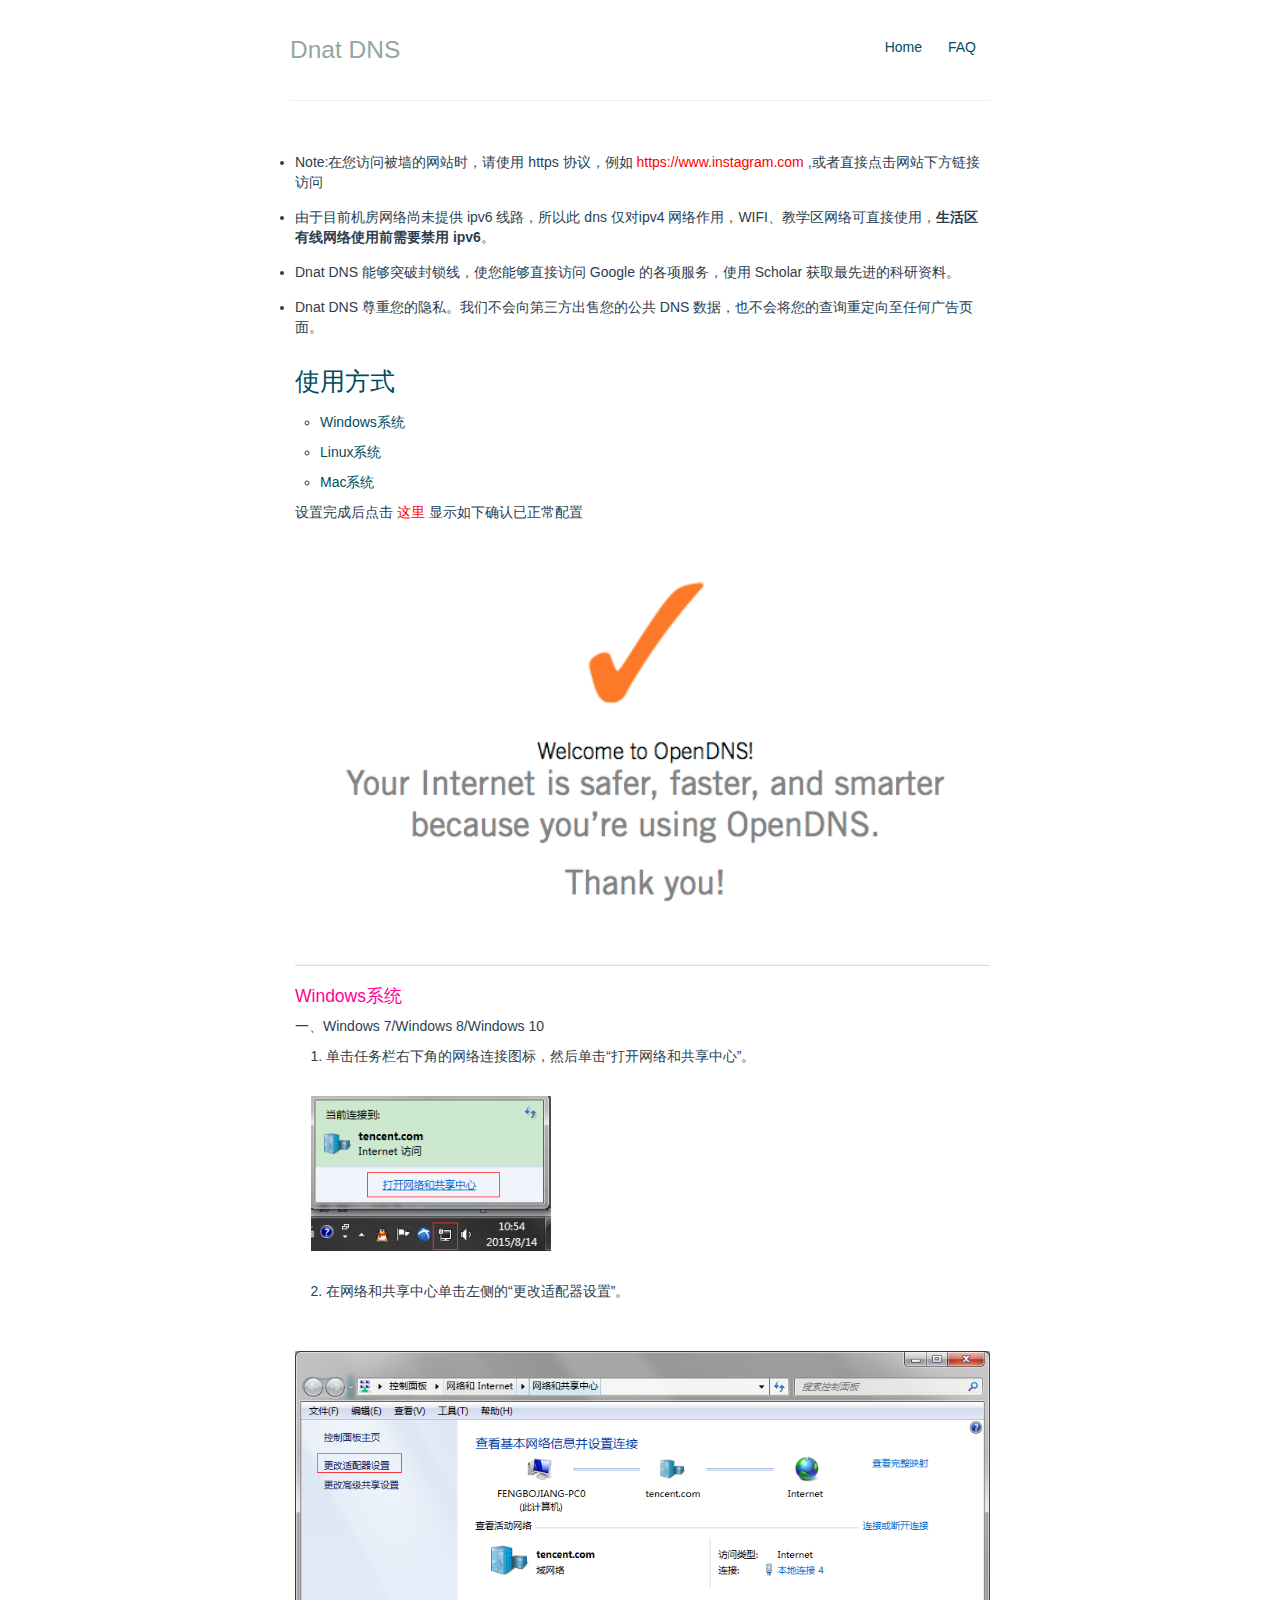
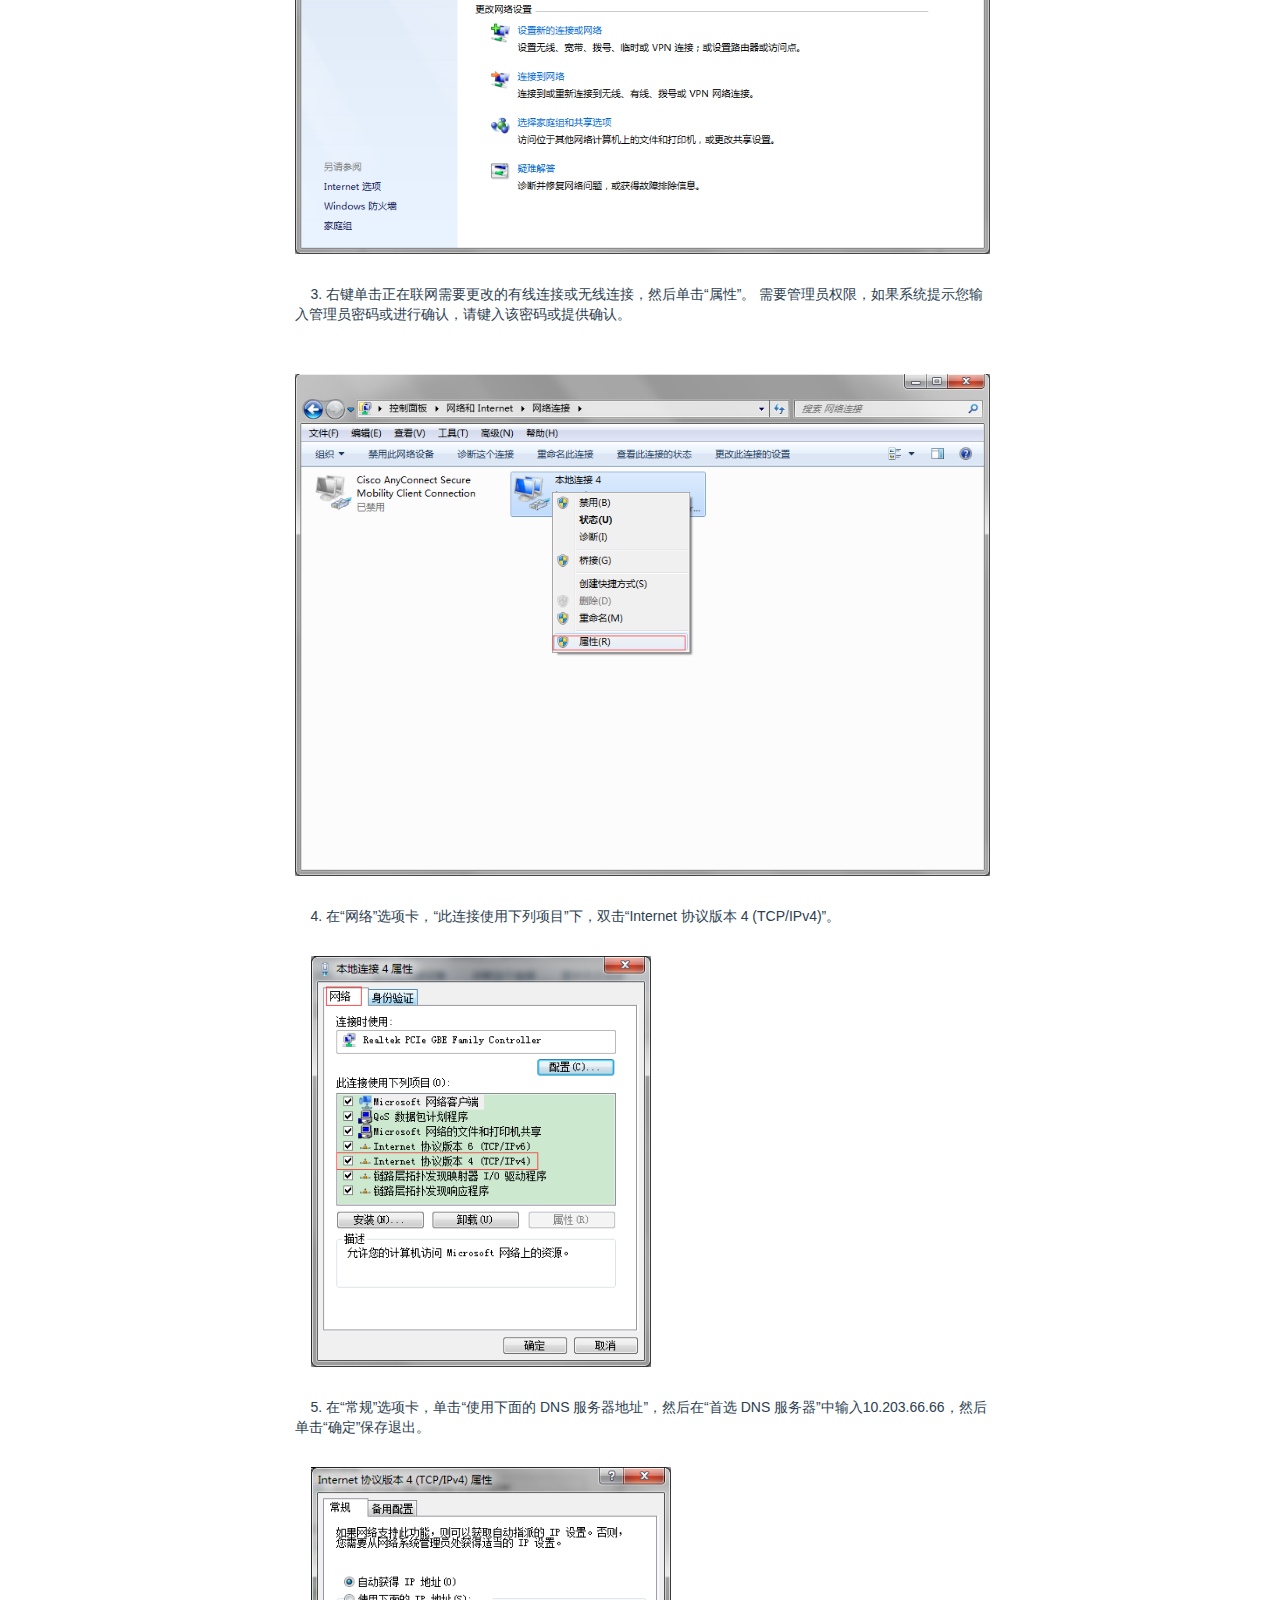
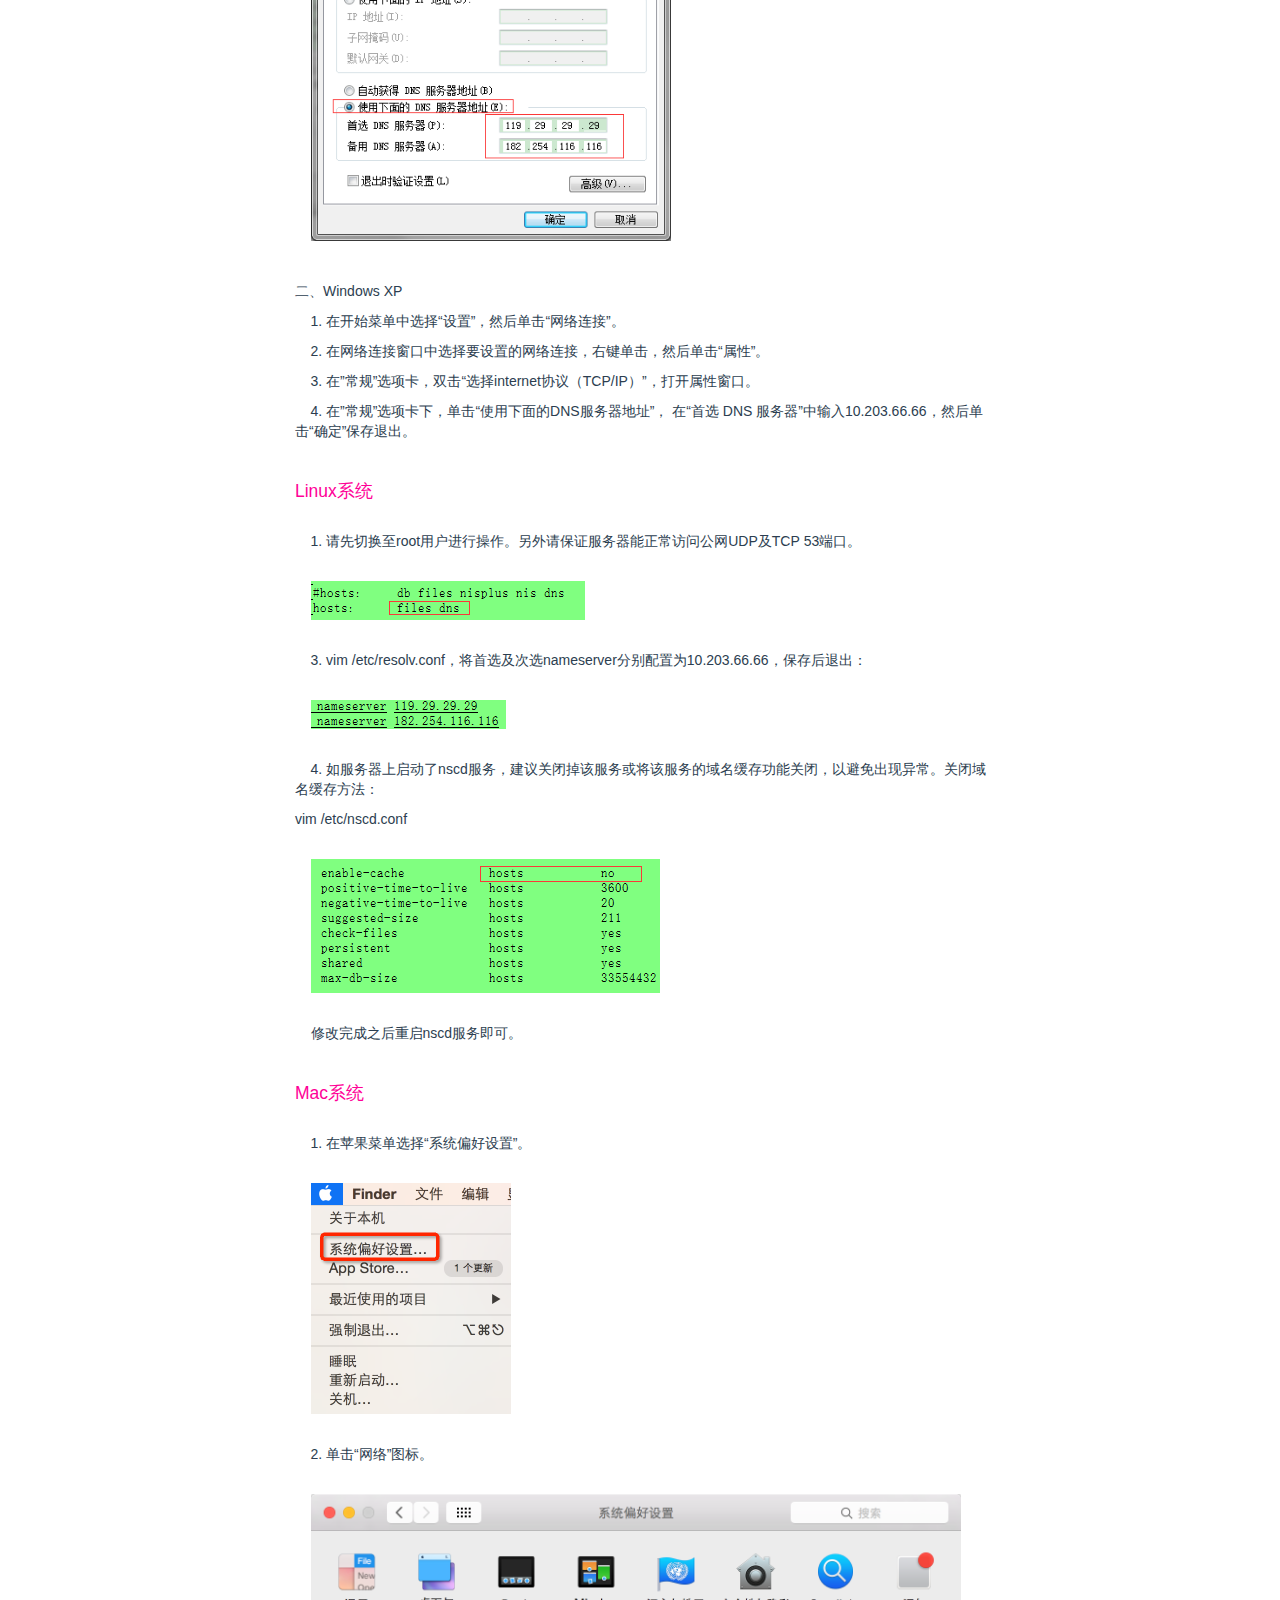
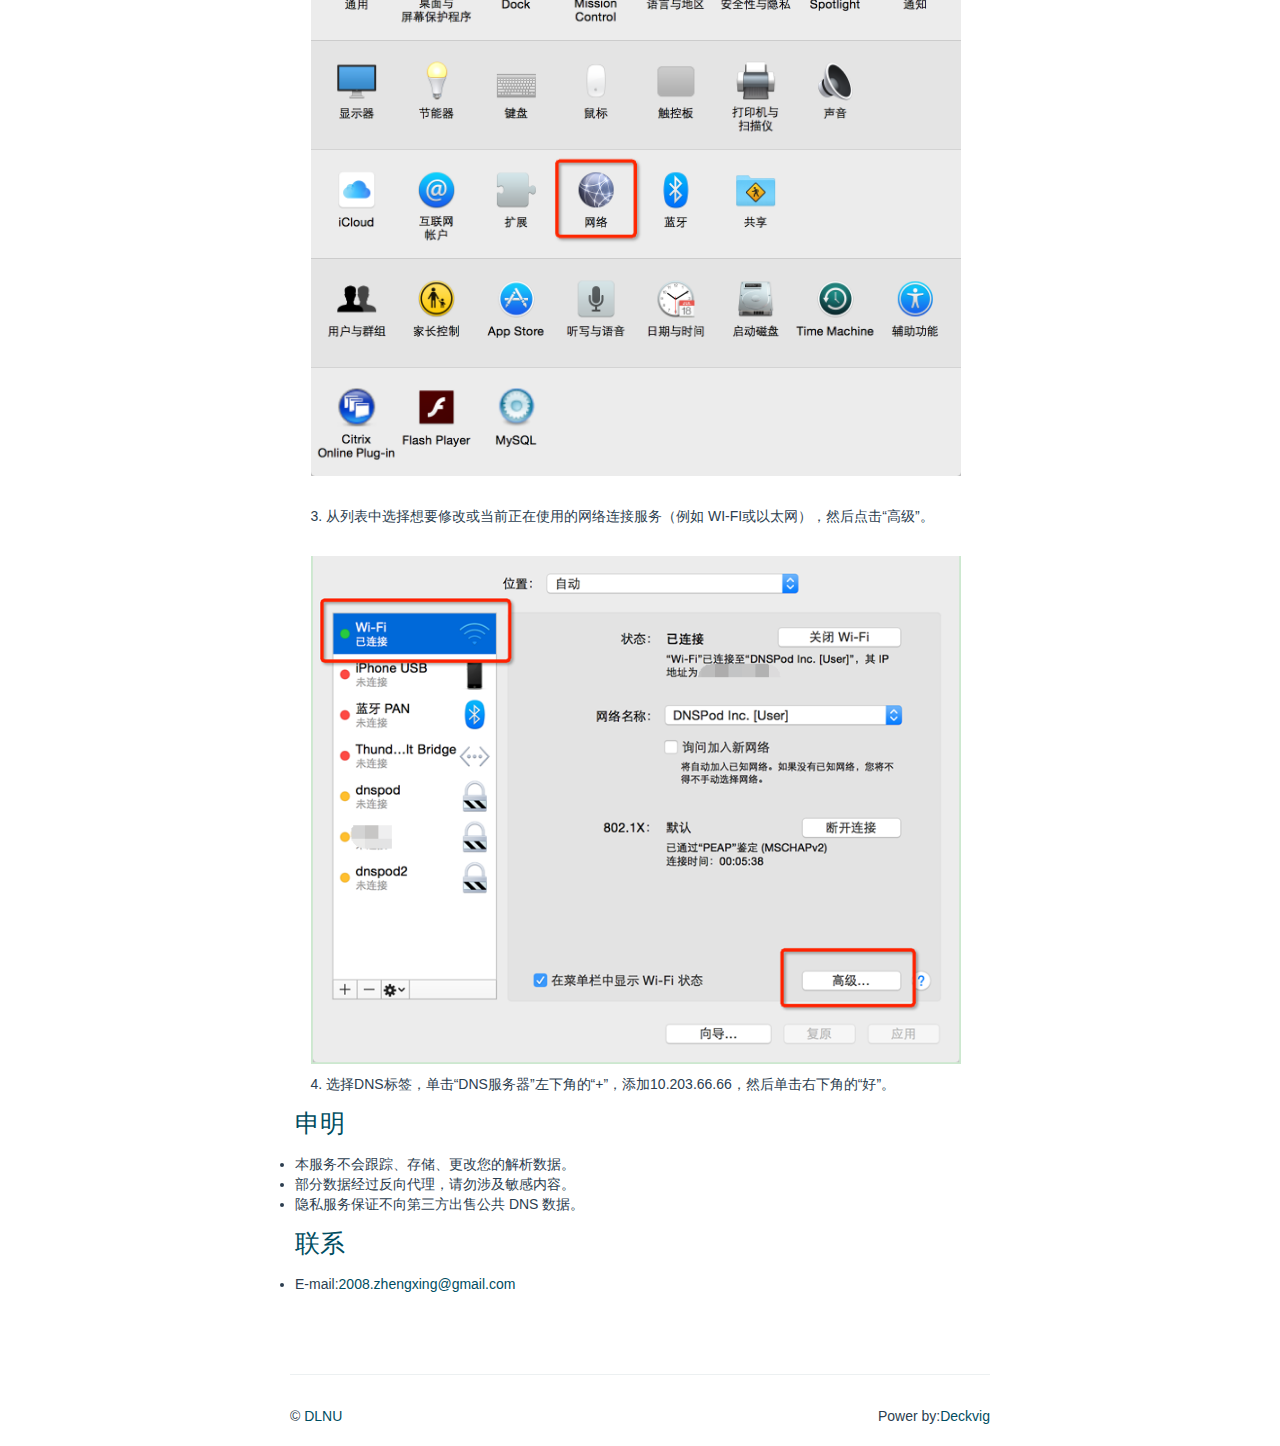
==== commit 517e5c32: "update FAQ" ====
--- a/FAQ.html
+++ b/FAQ.html
@@ -2,169 +2,226 @@
 <html lang="en">
 
 <head>
-  <meta http-equiv="Content-Type" content="text/html; charset=UTF-8">
-  <title>Dnat DNS</title>
-  <meta name="description" content="DnatDNS-Simple,Reliable,Security">
-  <meta name="keywords" content="DnatDNS,dns,dnat dns,dnatdns,Dnat_DNS官网,Dnat_DNS,公共DNS,public dns,科学上网,学术dns,纯净dns,scholar dns">
-  <meta name="viewport" content="width=device-width, initial-scale=1.0">
-  <link rel="shortcut icon" href="./favicon.ico" type="image/x-icon">
-  <link href="./Dnat_DNS/bootstrap.min.css" rel="stylesheet">
-  <style type="text/css">
-  body {
-    padding-top: 20px;
-    padding-bottom: 20px
-  }
-  .container-narrow {
-    margin: 0 auto;
-    max-width: 700px
-  }
-  
-  .container-narrow>hr {
-    margin: 30px 0
-  }
-  .footer {
-    position: relative;
-  }
-  
-  .footer .secend {
-    position: absolute;
-    right: 0;
-  }
-  
-  .ads{
-    padding-top:20px;
-  }
-  .ads li{
-    padding-bottom:15px;
-  }
-  .row{
-    padding-bottom:40px;
-  }
-  </style>
+    <meta http-equiv="Content-Type" content="text/html; charset=UTF-8">
+    <title>Dnat DNS</title>
+    <meta name="description" content="DnatDNS-Simple,Reliable,Security">
+    <meta name="keywords" content="DnatDNS,dns,dnat dns,dnatdns,Dnat_DNS官网,Dnat_DNS,公共DNS,public dns,科学上网,学术dns,纯净dns,scholar dns">
+    <meta name="viewport" content="width=device-width, initial-scale=1.0">
+    <link rel="shortcut icon" href="./favicon.ico" type="image/x-icon">
+    <link href="./Dnat_DNS/bootstrap.min.css" rel="stylesheet">
+    <style type="text/css">
+        body {
+            padding-top: 20px;
+            padding-bottom: 20px
+        }
+
+        .container-narrow {
+            margin: 0 auto;
+            max-width: 700px
+        }
+
+        .container-narrow>hr {
+            margin: 30px 0
+        }
+
+        .footer {
+            position: relative;
+        }
+
+        .footer .secend {
+            position: absolute;
+            right: 0;
+        }
+
+        .ads {
+            padding-top: 20px;
+        }
+
+        .ads li {
+            padding-bottom: 15px;
+        }
+
+        .row {
+            padding-bottom: 40px;
+        }
+    </style>
+
+    <script>
+        (function(i, s, o, g, r, a, m) {
+            i['GoogleAnalyticsObject'] = r;
+            i[r] = i[r] || function() {
+                (i[r].q = i[r].q || []).push(arguments)
+            }, i[r].l = 1 * new Date();
+            a = s.createElement(o),
+                m = s.getElementsByTagName(o)[0];
+            a.async = 1;
+            a.src = g;
+            m.parentNode.insertBefore(a, m)
+        })(window, document, 'script', 'https://www.google-analytics.com/analytics.js', 'ga');
+
+        ga('create', 'UA-78760410-1', 'auto');
+        ga('send', 'pageview');
+    </script>
+
 </head>
+<!-- Google Tag Manager -->
+<noscript>
+    <iframe src="//www.googletagmanager.com/ns.html?id=GTM-KB9P3B" height="0" width="0" style="display:none;visibility:hidden"></iframe>
+</noscript>
+<script>
+    (function(w, d, s, l, i) {
+        w[l] = w[l] || [];
+        w[l].push({
+            'gtm.start': new Date().getTime(),
+            event: 'gtm.js'
+        });
+        var f = d.getElementsByTagName(s)[0],
+            j = d.createElement(s),
+            dl = l != 'dataLayer' ? '&l=' + l : '';
+        j.async = true;
+        j.src =
+            '//www.googletagmanager.com/gtm.js?id=' + i + dl;
+        f.parentNode.insertBefore(j, f);
+    })(window, document, 'script', 'dataLayer', 'GTM-KB9P3B');
+</script>
+<!-- End Google Tag Manager -->
+
 <body>
-  <div class="container-narrow">
-    <div class="header">
-      <ul class="nav nav-pills pull-right">
-        <li><a href="http://www.dnat.site/" title="Home">Home</a></li>
-        <li><a href="http://www.dnat.site/FAQ" title="FAQ">FAQ</a></li>
-      </ul>
-      <h3 class="muted">Dnat DNS</h3>
+    <div class="container-narrow">
+        <div class="header">
+            <ul class="nav nav-pills pull-right">
+                <li><a href="http://www.dnat.site/" title="Home">Home</a></li>
+                <li><a href="http://www.dnat.site/FAQ" title="FAQ">FAQ</a></li>
+            </ul>
+            <h3 class="muted">Dnat DNS</h3>
+        </div>
+        <hr>
+        <div class="row">
+            <div class="col-md-8">
+                <div class="ads">
+                    <ul>
+                        <li>
+                            Note:在您访问被墙的网站时，请使用 https 协议，例如
+                            <a href="https://www.instagram.com" style="color:red">https://www.instagram.com</a> ,或者直接点击网站下方链接访问
+                        </li>
+                        <li>
+                            由于目前机房网络尚未提供 ipv6 线路，所以此 dns 仅对ipv4 网络作用，WIFI、教学区网络可直接使用，<strong>生活区有线网络使用前需要禁用 ipv6</strong>。
+                        </li>
+                        <!-- <li>
+                            域名系统 (DNS) 是互联网的核心组成部分，可提供一种将所需网站的域名转换为数字互联网协议 (IP) 地址的方式。笔记本电脑、平板电脑、手机、网站等所有接入互联网的设备和服务均依靠 DNS 与域名相应的 IP 地址进行精确关联。
+                        </li>
+                        <li>
+                            Dnat DNS 公共 DNS 是一种免费的 DNS 服务，与其他替代方案相比，可提供更佳的 DNS 稳定性和安全性。而且，与其他外面的很多 DNS 服务不同，Dnat DNS 通过特殊的加密方式从13个根域名服务器获取 DNS 解析，避免您查询的 DNS 信息遭到运营商的干扰。
+                        </li> -->
+                        <li>
+                            Dnat DNS 能够突破封锁线，使您能够直接访问 Google 的各项服务，使用 Scholar 获取最先进的科研资料。
+                        </li>
+                        <li>
+                            Dnat DNS 尊重您的隐私。我们不会向第三方出售您的公共 DNS 数据，也不会将您的查询重定向至任何广告页面。
+                        </li>
+                    </ul>
+                </div>
+                <ul>
+                    <h3>使用方式</h3>
+                    <table>
+                        <tbody>
+                            <ul>
+                                <li>
+                                    <p><a href="#link1">Windows系统</a></p>
+                                </li>
+                                <li>
+                                    <p><a href="#link2">Linux系统</a></p>
+                                </li>
+                                <li>
+                                    <p><a href="#link3">Mac系统</a></p>
+                                </li>
+                            </ul>
+                            <p>设置完成后点击
+                                <a href="https://www.opendns.com/welcome/" style="color:red">这里</a> 显示如下确认已正常配置
+                            </p>
+                            <img src="./picture/opendns.png" alt="" width="700" height="507"></p>
+                            </td>
+                            </tr>
+                        </tbody>
+                    </table>
+                    <h4><a name="link1"></a>Windows系统</h4>
+                    <h5>一、Windows&nbsp;7/Windows&nbsp;8/Windows&nbsp;10</h5>
+                    <p>&nbsp;&nbsp;&nbsp;&nbsp;1.&nbsp;单击任务栏右下角的网络连接图标，然后单击“打开网络和共享中心”。</p>
+                    <br>
+                    <p>&nbsp;&nbsp;&nbsp;&nbsp;<img src="./picture/pd1.png" alt="" width="240" height="155"></p>
+                    <br>
+                    <p>&nbsp;&nbsp;&nbsp;&nbsp;2.&nbsp;在网络和共享中心单击左侧的“更改适配器设置”。</p>
+                    <br>
+                    <p>&nbsp;&nbsp;&nbsp;&nbsp;<img src="./picture/pd2.png" alt="" width="700" height="507"></p>
+                    <br>
+                    <p>&nbsp;&nbsp;&nbsp;&nbsp;3.&nbsp;右键单击正在联网需要更改的有线连接或无线连接，然后单击“属性”。&nbsp;需要管理员权限，如果系统提示您输入管理员密码或进行确认，请键入该密码或提供确认。</p>
+                    <br>
+                    <p>&nbsp;&nbsp;&nbsp;&nbsp;<img src="./picture/pd3.png" alt="" width="700" height="506"></p>
+                    <br>
+                    <p>&nbsp;&nbsp;&nbsp;&nbsp;4.&nbsp;在“网络”选项卡，“此连接使用下列项目”下，双击“Internet&nbsp;协议版本&nbsp;4&nbsp;(TCP/IPv4)”。</p>
+                    <br>
+                    <p>&nbsp;&nbsp;&nbsp;&nbsp;<img src="./picture/pd4.png" alt="" width="340" height="412"></p>
+                    <br>
+                    <p>&nbsp;&nbsp;&nbsp;&nbsp;5.&nbsp;在“常规”选项卡，单击“使用下面的&nbsp;DNS&nbsp;服务器地址”，然后在“首选&nbsp;DNS&nbsp;服务器”中输入10.203.66.66，然后单击“确定”保存退出。</p>
+                    <br>
+                    <p>&nbsp;&nbsp;&nbsp;&nbsp;<img src="./picture/pd5.png" alt="" width="360" height="374"></p>
+                    <br>
+                    <h5>二、Windows&nbsp;XP</h5>
+                    <p>&nbsp;&nbsp;&nbsp;&nbsp;1.&nbsp;在开始菜单中选择“设置”，然后单击“网络连接”。</p>
+                    <p>&nbsp;&nbsp;&nbsp;&nbsp;2.&nbsp;在网络连接窗口中选择要设置的网络连接，右键单击，然后单击“属性”。</p>
+                    <p>&nbsp;&nbsp;&nbsp;&nbsp;3.&nbsp;在”常规”选项卡，双击“选择internet协议（TCP/IP）”，打开属性窗口。</p>
+                    <p>&nbsp;&nbsp;&nbsp;&nbsp;4.&nbsp;在”常规”选项卡下，单击“使用下面的DNS服务器地址”，&nbsp;在“首选&nbsp;DNS&nbsp;服务器”中输入10.203.66.66，然后单击“确定”保存退出。</p>
+                    <p>&nbsp;</p>
+                    <h4><a name="link2"></a>Linux系统</h4>
+                    <br>
+                    <p>&nbsp;&nbsp;&nbsp;&nbsp;1.&nbsp;请先切换至root用户进行操作。另外请保证服务器能正常访问公网UDP及TCP&nbsp;53端口。</p>
+                    <br>
+                    <p>&nbsp;&nbsp;&nbsp;&nbsp;<img src="./picture/pd6.png" alt="" width="274" height="39"></p>
+                    <br>
+                    <p>&nbsp;&nbsp;&nbsp;&nbsp;3.&nbsp;vim&nbsp;/etc/resolv.conf，将首选及次选nameserver分别配置为10.203.66.66，保存后退出：</p>
+                    <br>
+                    <p>&nbsp;&nbsp;&nbsp;&nbsp;<img src="./picture/pd7.png" alt="" width="195" height="29"></p>
+                    <br>
+                    <p>&nbsp;&nbsp;&nbsp;&nbsp;4.&nbsp;如服务器上启动了nscd服务，建议关闭掉该服务或将该服务的域名缓存功能关闭，以避免出现异常。关闭域名缓存方法：</p>
+                    <p>vim&nbsp;/etc/nscd.conf</p>
+                    <br>
+                    <p>&nbsp;&nbsp;&nbsp;&nbsp;<img src="./picture/pd8.png" alt="" width="349" height="134"></p>
+                    <br>
+                    <p>&nbsp;&nbsp;&nbsp;&nbsp;修改完成之后重启nscd服务即可。</p>
+                    <br>
+                    <h4><a name="link3"></a>Mac系统</h4>
+                    <br>
+                    <p>&nbsp;&nbsp;&nbsp;&nbsp;1.&nbsp;在苹果菜单选择“系统偏好设置”。</p>
+                    <br>
+                    <p>&nbsp;&nbsp;&nbsp;&nbsp;<img src="./picture/pd9.png" alt="" width="200" height="231"></p>
+                    <br>
+                    <p>&nbsp;&nbsp;&nbsp;&nbsp;2.&nbsp;单击“网络”图标。</p>
+                    <br>
+                    <p>&nbsp;&nbsp;&nbsp;&nbsp;<img src="./picture/pd10.png" alt="" width="650" height="582"></p>
+                    <br>
+                    <p>&nbsp;&nbsp;&nbsp;&nbsp;3.&nbsp;从列表中选择想要修改或当前正在使用的网络连接服务（例如&nbsp;WI-FI或以太网），然后点击“高级”。</p>
+                    <br>
+                    <p>&nbsp;&nbsp;&nbsp;&nbsp;<img src="./picture/pd11.png" alt="" width="650" height="508"></p>
+                    <p>&nbsp;&nbsp;&nbsp;&nbsp;4.&nbsp;选择DNS标签，单击“DNS服务器”左下角的“+”，添加10.203.66.66，然后单击右下角的“好”。</p>
+
+                    <h3>申明</h3>
+                    <li>本服务不会跟踪、存储、更改您的解析数据。</li>
+                    <li>部分数据经过反向代理，请勿涉及敏感内容。</li>
+                    <li>隐私服务保证不向第三方出售公共 DNS 数据。</li>
+                    <h3>联系</h3>
+                    <li>E-mail:<a href="mailto:2008.zhengxing@gmail.com">2008.zhengxing@gmail.com</a></li>
+            </div>
+            </ul>
+        </div>
+        <hr>
+        <div class="footer">
+            <span>© <a href="http://www.dlnu.edu.cn">DLNU</a></span>
+            <span class="secend">Power by:<a href="mailto:2008.zhengxing@gmail.com">Deckvig</a></span>
+        </div>
     </div>
-    <hr>
-    <div class="row">
-      <div class="col-md-8">
-        <div class="ads">
-          <ul>
-            <li>
-              域名系统 (DNS) 是互联网的核心组成部分，可提供一种将所需网站的域名转换为数字互联网协议 (IP) 地址的方式。笔记本电脑、平板电脑、手机、网站等所有接入互联网的设备和服务均依靠 DNS 与域名相应的 IP 地址进行精确关联。
-            </li>
-            <li>
-              Dnat DNS 公共 DNS 是一种免费的 DNS 服务，与其他替代方案相比，可提供更佳的 DNS 稳定性和安全性。而且，与其他外面的很多 DNS 服务不同，Dnat DNS 通过特殊的加密方式从13个根域名服务器获取 DNS 解析，避免您查询的 DNS 信息遭到运营商的干扰。
-            </li>
-            <li>
-              Dnat DNS 能够突破封锁线，使您能够直接访问 Google 的各项服务，使用 Scholar 获取最先进的科研资料。
-            </li>
-            <li>
-              Dnat DNS 尊重您的隐私。我们不会向第三方出售您的公共 DNS 数据，也不会将您的查询重定向至任何广告页面。
-            </li>
-          </ul>
-        </div>
-        <ul>
-          <h3>使用方式</h3>
-          <table>
-            <tbody>
-              <ul>
-                <li>
-                  <p><a href="#link1">Windows系统</a></p>
-                </li>
-                <li>
-                  <p><a href="#link2">Linux系统</a></p>
-                </li>
-                <li>
-                  <p><a href="#link3">Mac系统</a></p>
-                </li>
-              </ul>
-            </td>
-          </tr>
-        </tbody>
-      </table>
-      <h4><a name="link1"></a>Windows系统</h4>
-      <h5>一、Windows&nbsp;7/Windows&nbsp;8/Windows&nbsp;10</h5>
-      <p>&nbsp;&nbsp;&nbsp;&nbsp;1.&nbsp;单击任务栏右下角的网络连接图标，然后单击“打开网络和共享中心”。</p>
-      <br>
-      <p>&nbsp;&nbsp;&nbsp;&nbsp;<img src="./picture/pd1.png" alt="" width="240" height="155"></p>
-      <br>
-      <p>&nbsp;&nbsp;&nbsp;&nbsp;2.&nbsp;在网络和共享中心单击左侧的“更改适配器设置”。</p>
-      <br>
-      <p>&nbsp;&nbsp;&nbsp;&nbsp;<img src="./picture/pd2.png" alt="" width="700" height="507"></p>
-      <br>
-      <p>&nbsp;&nbsp;&nbsp;&nbsp;3.&nbsp;右键单击正在联网需要更改的有线连接或无线连接，然后单击“属性”。&nbsp;需要管理员权限，如果系统提示您输入管理员密码或进行确认，请键入该密码或提供确认。</p>
-      <br>
-      <p>&nbsp;&nbsp;&nbsp;&nbsp;<img src="./picture/pd3.png" alt="" width="700" height="506"></p>
-      <br>
-      <p>&nbsp;&nbsp;&nbsp;&nbsp;4.&nbsp;在“网络”选项卡，“此连接使用下列项目”下，双击“Internet&nbsp;协议版本&nbsp;4&nbsp;(TCP/IPv4)”。</p>
-      <br>
-      <p>&nbsp;&nbsp;&nbsp;&nbsp;<img src="./picture/pd4.png" alt="" width="340" height="412"></p>
-      <br>
-      <p>&nbsp;&nbsp;&nbsp;&nbsp;5.&nbsp;在“常规”选项卡，单击“使用下面的&nbsp;DNS&nbsp;服务器地址”，然后在“首选&nbsp;DNS&nbsp;服务器”中输入10.203.66.66，然后单击“确定”保存退出。</p>
-      <br>
-      <p>&nbsp;&nbsp;&nbsp;&nbsp;<img src="./picture/pd5.png" alt="" width="360" height="374"></p>
-      <br>
-      <h5>二、Windows&nbsp;XP</h5>
-      <p>&nbsp;&nbsp;&nbsp;&nbsp;1.&nbsp;在开始菜单中选择“设置”，然后单击“网络连接”。</p>
-      <p>&nbsp;&nbsp;&nbsp;&nbsp;2.&nbsp;在网络连接窗口中选择要设置的网络连接，右键单击，然后单击“属性”。</p>
-      <p>&nbsp;&nbsp;&nbsp;&nbsp;3.&nbsp;在”常规”选项卡，双击“选择internet协议（TCP/IP）”，打开属性窗口。</p>
-      <p>&nbsp;&nbsp;&nbsp;&nbsp;4.&nbsp;在”常规”选项卡下，单击“使用下面的DNS服务器地址”，&nbsp;在“首选&nbsp;DNS&nbsp;服务器”中输入10.203.66.66，然后单击“确定”保存退出。</p>
-      <p>&nbsp;</p>
-      <h4><a name="link2"></a>Linux系统</h4>
-      <br>
-      <p>&nbsp;&nbsp;&nbsp;&nbsp;1.&nbsp;请先切换至root用户进行操作。另外请保证服务器能正常访问公网UDP及TCP&nbsp;53端口。</p>
-      <br>
-      <p>&nbsp;&nbsp;&nbsp;&nbsp;<img src="./picture/pd6.png" alt="" width="274" height="39"></p>
-      <br>
-      <p>&nbsp;&nbsp;&nbsp;&nbsp;3.&nbsp;vim&nbsp;/etc/resolv.conf，将首选及次选nameserver分别配置为10.203.66.66，保存后退出：</p>
-      <br>
-      <p>&nbsp;&nbsp;&nbsp;&nbsp;<img src="./picture/pd7.png" alt="" width="195" height="29"></p>
-      <br>
-      <p>&nbsp;&nbsp;&nbsp;&nbsp;4.&nbsp;如服务器上启动了nscd服务，建议关闭掉该服务或将该服务的域名缓存功能关闭，以避免出现异常。关闭域名缓存方法：</p>
-      <p>vim&nbsp;/etc/nscd.conf</p>
-      <br>
-      <p>&nbsp;&nbsp;&nbsp;&nbsp;<img src="./picture/pd8.png" alt="" width="349" height="134"></p>
-      <br>
-      <p>&nbsp;&nbsp;&nbsp;&nbsp;修改完成之后重启nscd服务即可。</p>
-      <br>
-      <h4><a name="link3"></a>Mac系统</h4>
-      <br>
-      <p>&nbsp;&nbsp;&nbsp;&nbsp;1.&nbsp;在苹果菜单选择“系统偏好设置”。</p>
-      <br>
-      <p>&nbsp;&nbsp;&nbsp;&nbsp;<img src="./picture/pd9.png" alt="" width="200" height="231"></p>
-      <br>
-      <p>&nbsp;&nbsp;&nbsp;&nbsp;2.&nbsp;单击“网络”图标。</p>
-      <br>
-      <p>&nbsp;&nbsp;&nbsp;&nbsp;<img src="./picture/pd10.png" alt="" width="650" height="582"></p>
-      <br>
-      <p>&nbsp;&nbsp;&nbsp;&nbsp;3.&nbsp;从列表中选择想要修改或当前正在使用的网络连接服务（例如&nbsp;WI-FI或以太网），然后点击“高级”。</p>
-      <br>
-      <p>&nbsp;&nbsp;&nbsp;&nbsp;<img src="./picture/pd11.png" alt="" width="650" height="508"></p>
-      <p>&nbsp;&nbsp;&nbsp;&nbsp;4.&nbsp;选择DNS标签，单击“DNS服务器”左下角的“+”，添加10.203.66.66，然后单击右下角的“好”。</p>
-      
-      <h3>申明</h3>
-      <li>本服务不会跟踪、存储、更改您的解析数据。</li>
-      <li>部分数据经过反向代理，请勿涉及敏感内容。</li>
-      <li>隐私服务保证不向第三方出售公共 DNS 数据。</li>
-      <h3>联系</h3>
-      <li>E-mail:<a href="mailto:2008.zhengxing@gmail.com">2008.zhengxing@gmail.com</a></li>
-    </div>
-  </ul>
-</div>
-<hr>
-<div class="footer">
-  <span>© <a href="http://www.dlnu.edu.cn">DLNU</a></span>
-  <span class="secend">Power by:<a href="mailto:2008.zhengxing@gmail.com">Deckvig</a></span>
-</div>
-</div>
-<script type="text/javascript" src="./Dnat_DNS/jquery.js"></script>
-<script type="text/javascript" src="./Dnat_DNS/bootstrap.min.js"></script>
+    <script type="text/javascript" src="./Dnat_DNS/jquery.js"></script>
+    <script type="text/javascript" src="./Dnat_DNS/bootstrap.min.js"></script>
+
 </body>
+
 </html>
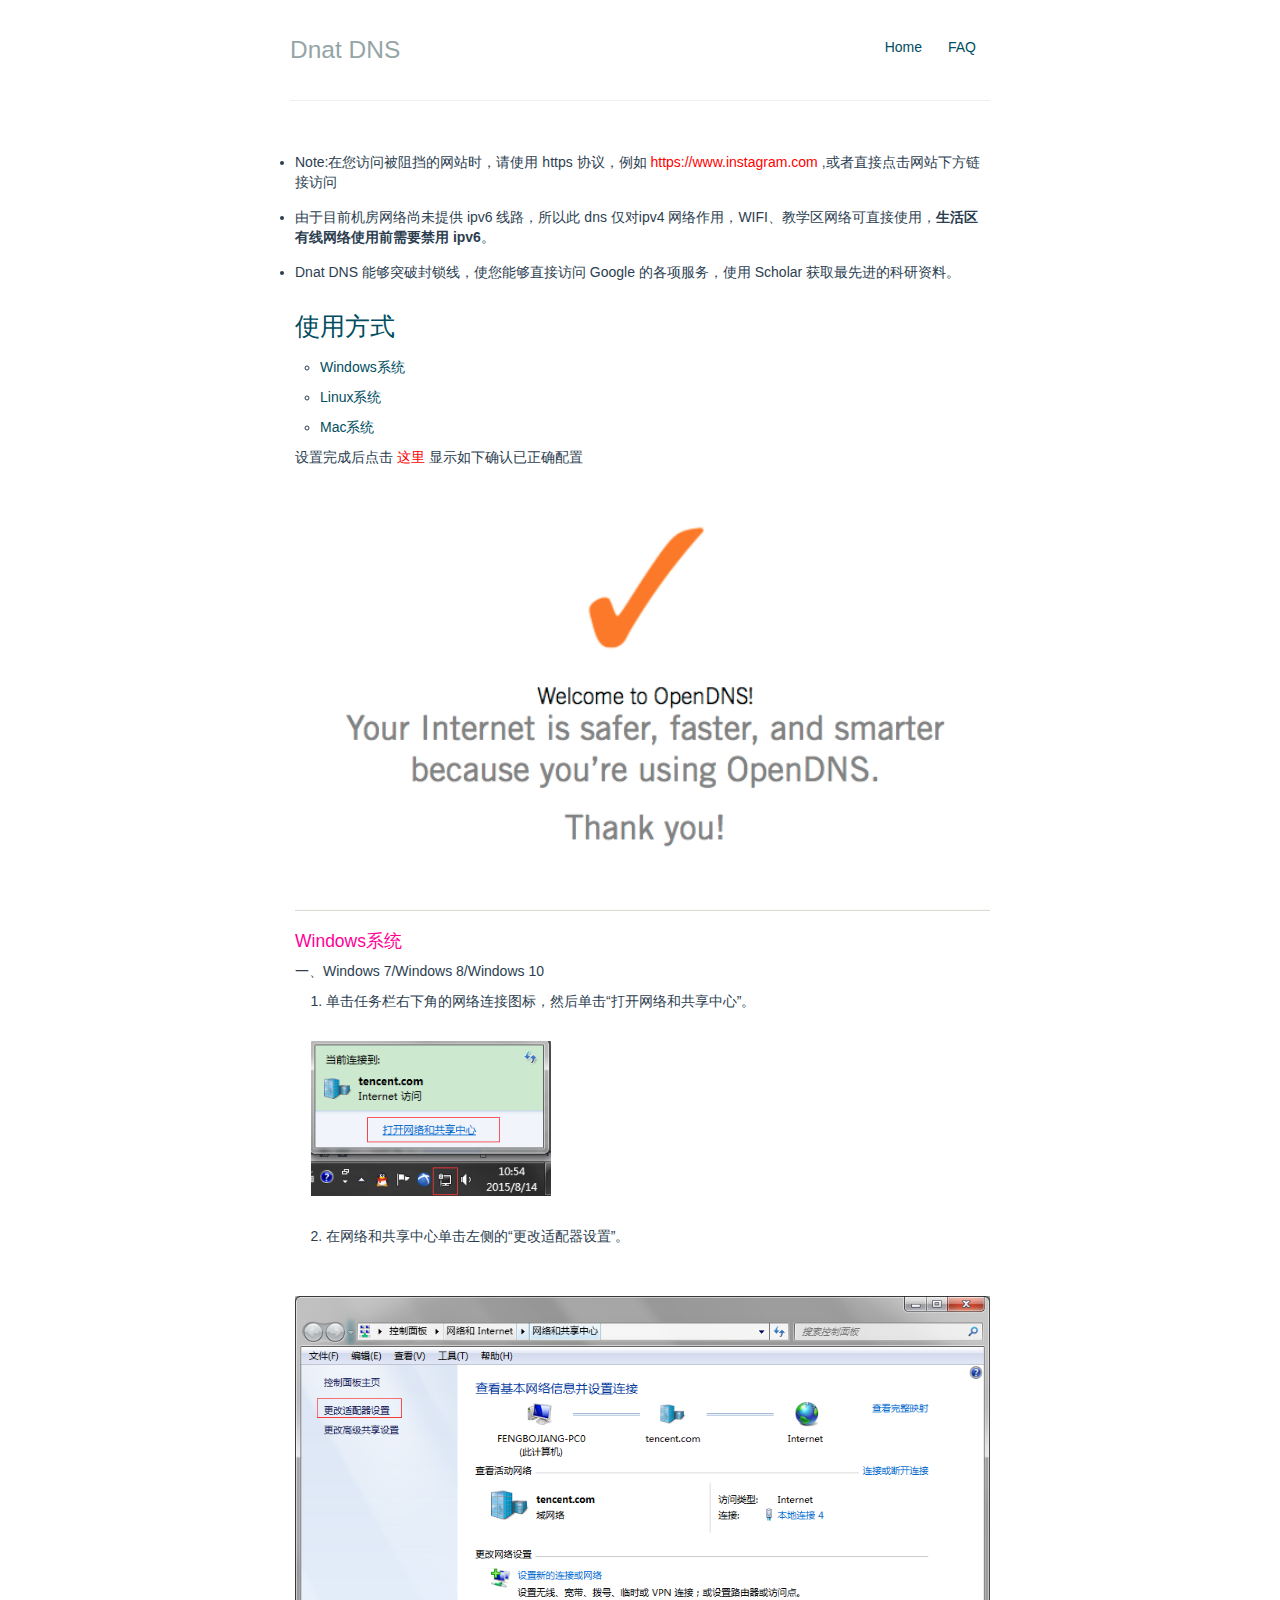
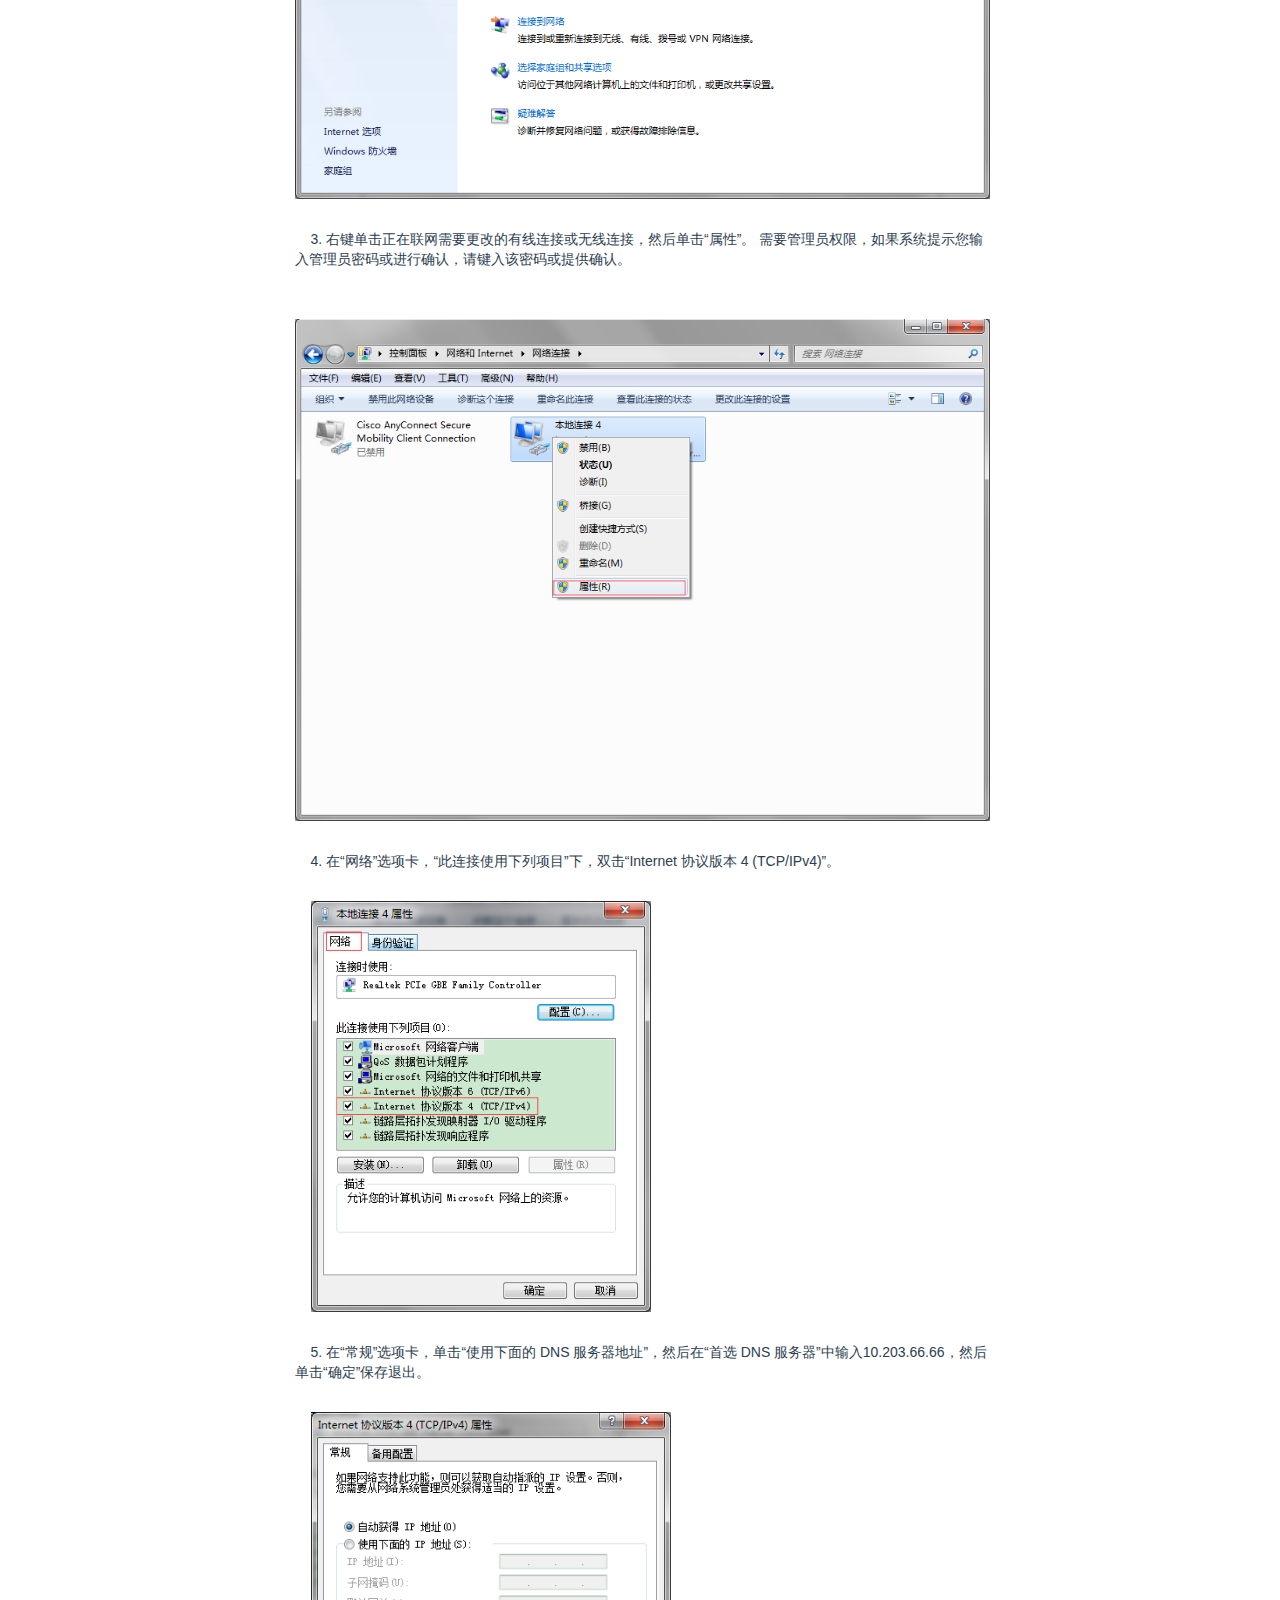
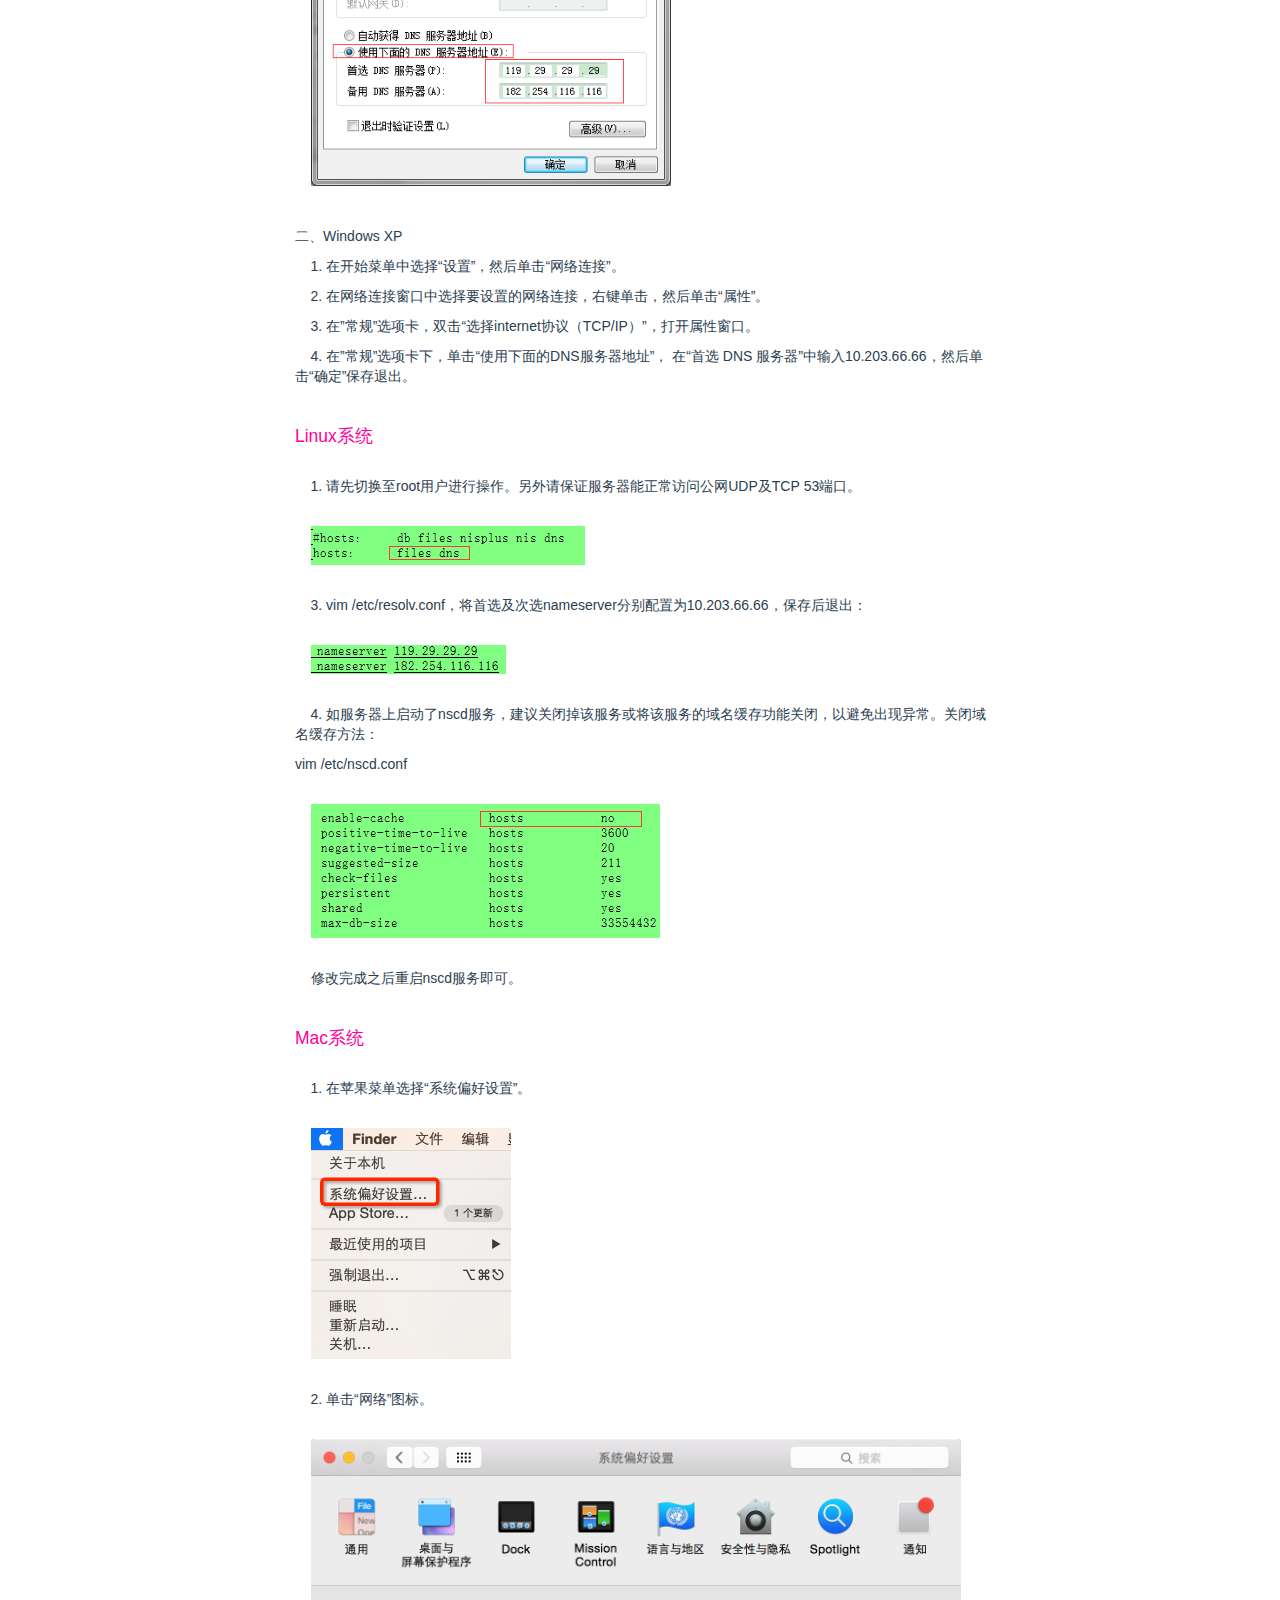
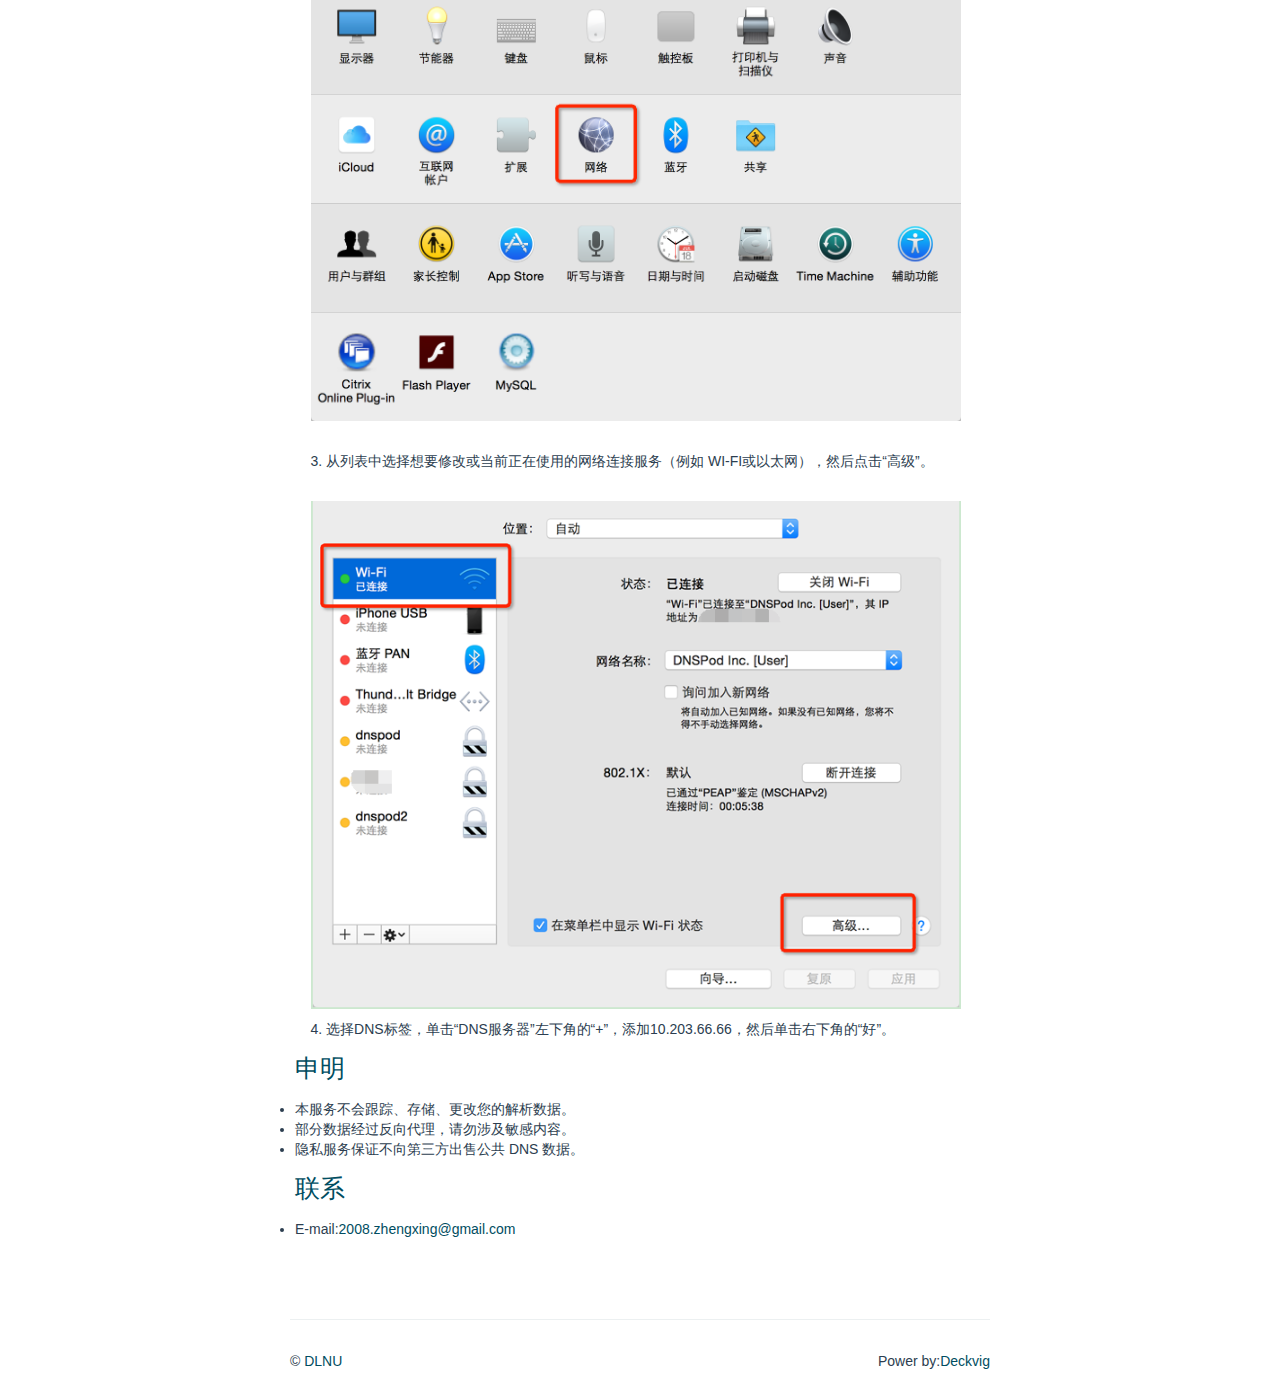
==== commit 86c52f83: "add notify" ====
--- a/FAQ.html
+++ b/FAQ.html
@@ -101,7 +101,7 @@
                 <div class="ads">
                     <ul>
                         <li>
-                            Note:在您访问被墙的网站时，请使用 https 协议，例如
+                            Note:在您访问被阻挡的网站时，请使用 https 协议，例如
                             <a href="https://www.instagram.com" style="color:red">https://www.instagram.com</a> ,或者直接点击网站下方链接访问
                         </li>
                         <li>
@@ -116,9 +116,9 @@
                         <li>
                             Dnat DNS 能够突破封锁线，使您能够直接访问 Google 的各项服务，使用 Scholar 获取最先进的科研资料。
                         </li>
-                        <li>
+                        <!-- <li>
                             Dnat DNS 尊重您的隐私。我们不会向第三方出售您的公共 DNS 数据，也不会将您的查询重定向至任何广告页面。
-                        </li>
+                        </li> -->
                     </ul>
                 </div>
                 <ul>
@@ -137,7 +137,7 @@
                                 </li>
                             </ul>
                             <p>设置完成后点击
-                                <a href="https://www.opendns.com/welcome/" style="color:red">这里</a> 显示如下确认已正常配置
+                                <a href="https://www.opendns.com/welcome/" style="color:red">这里</a> 显示如下确认已正确配置
                             </p>
                             <img src="./picture/opendns.png" alt="" width="700" height="507"></p>
                             </td>
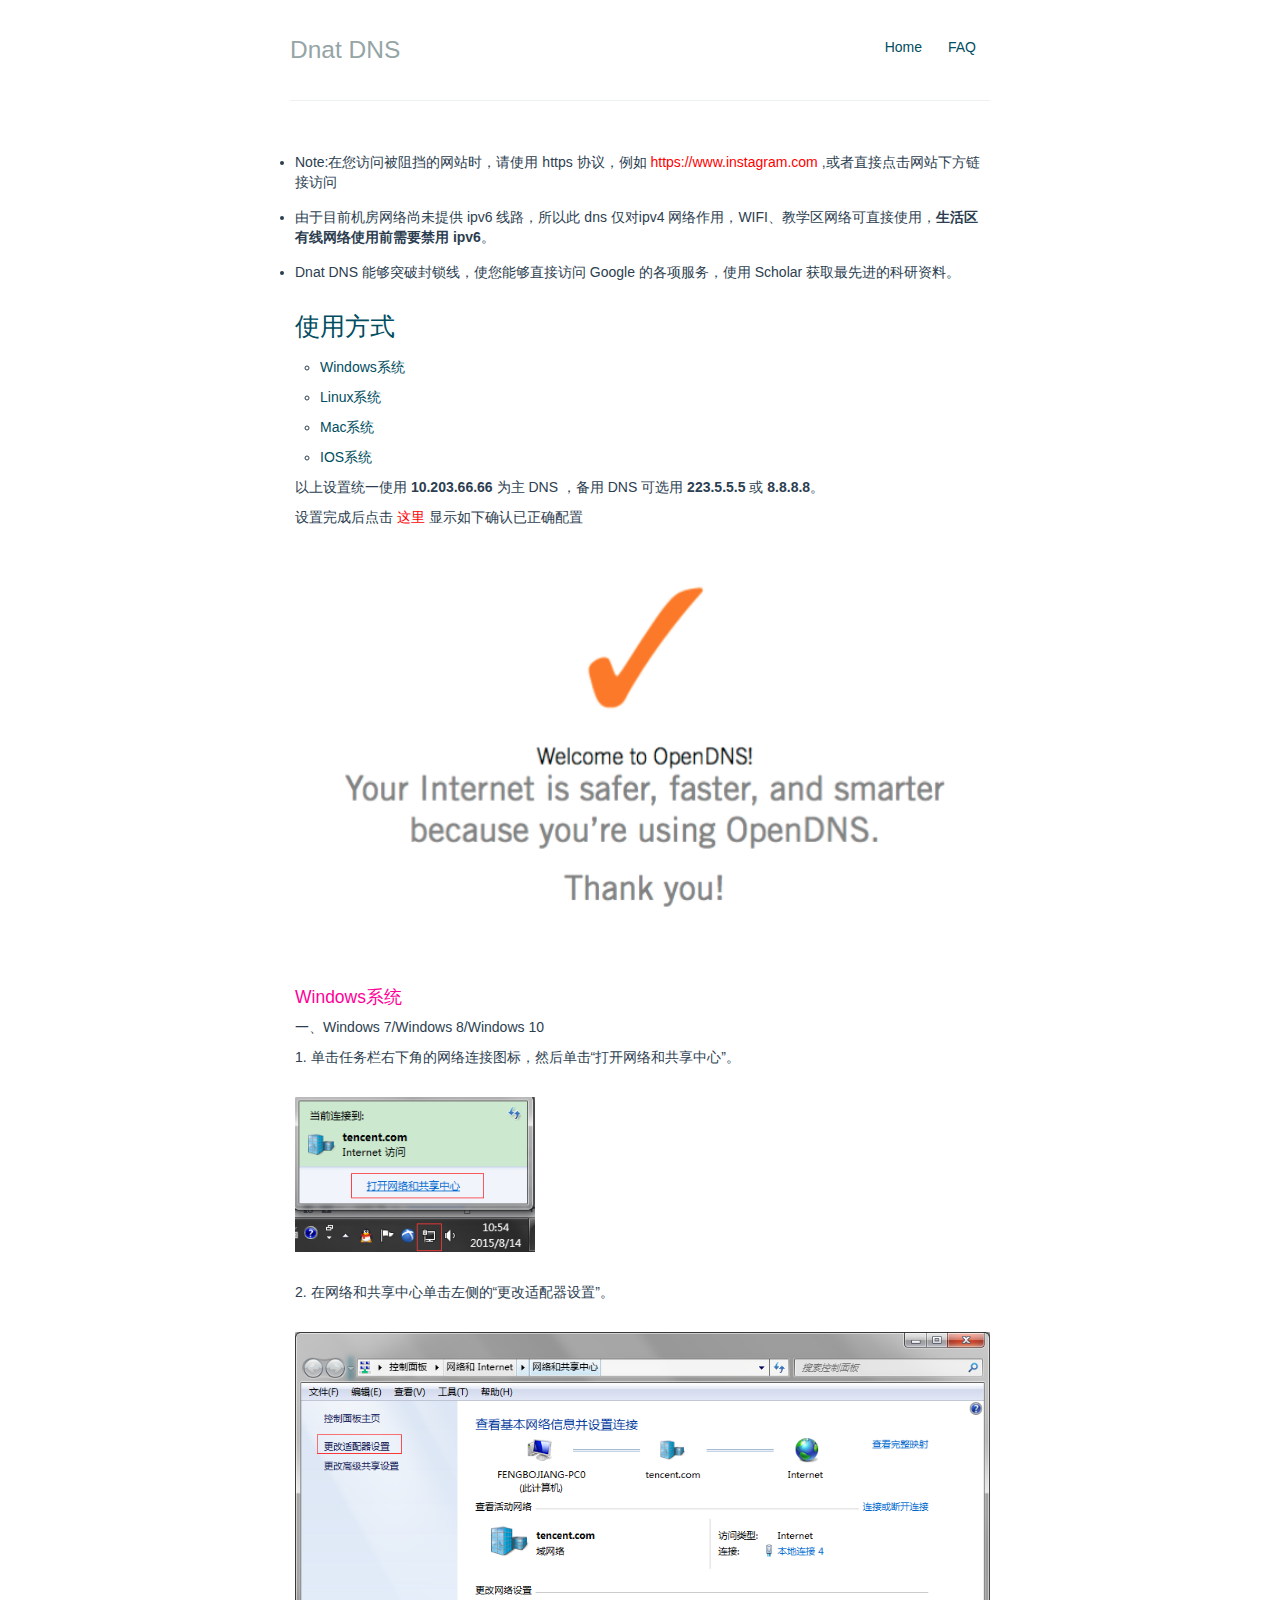
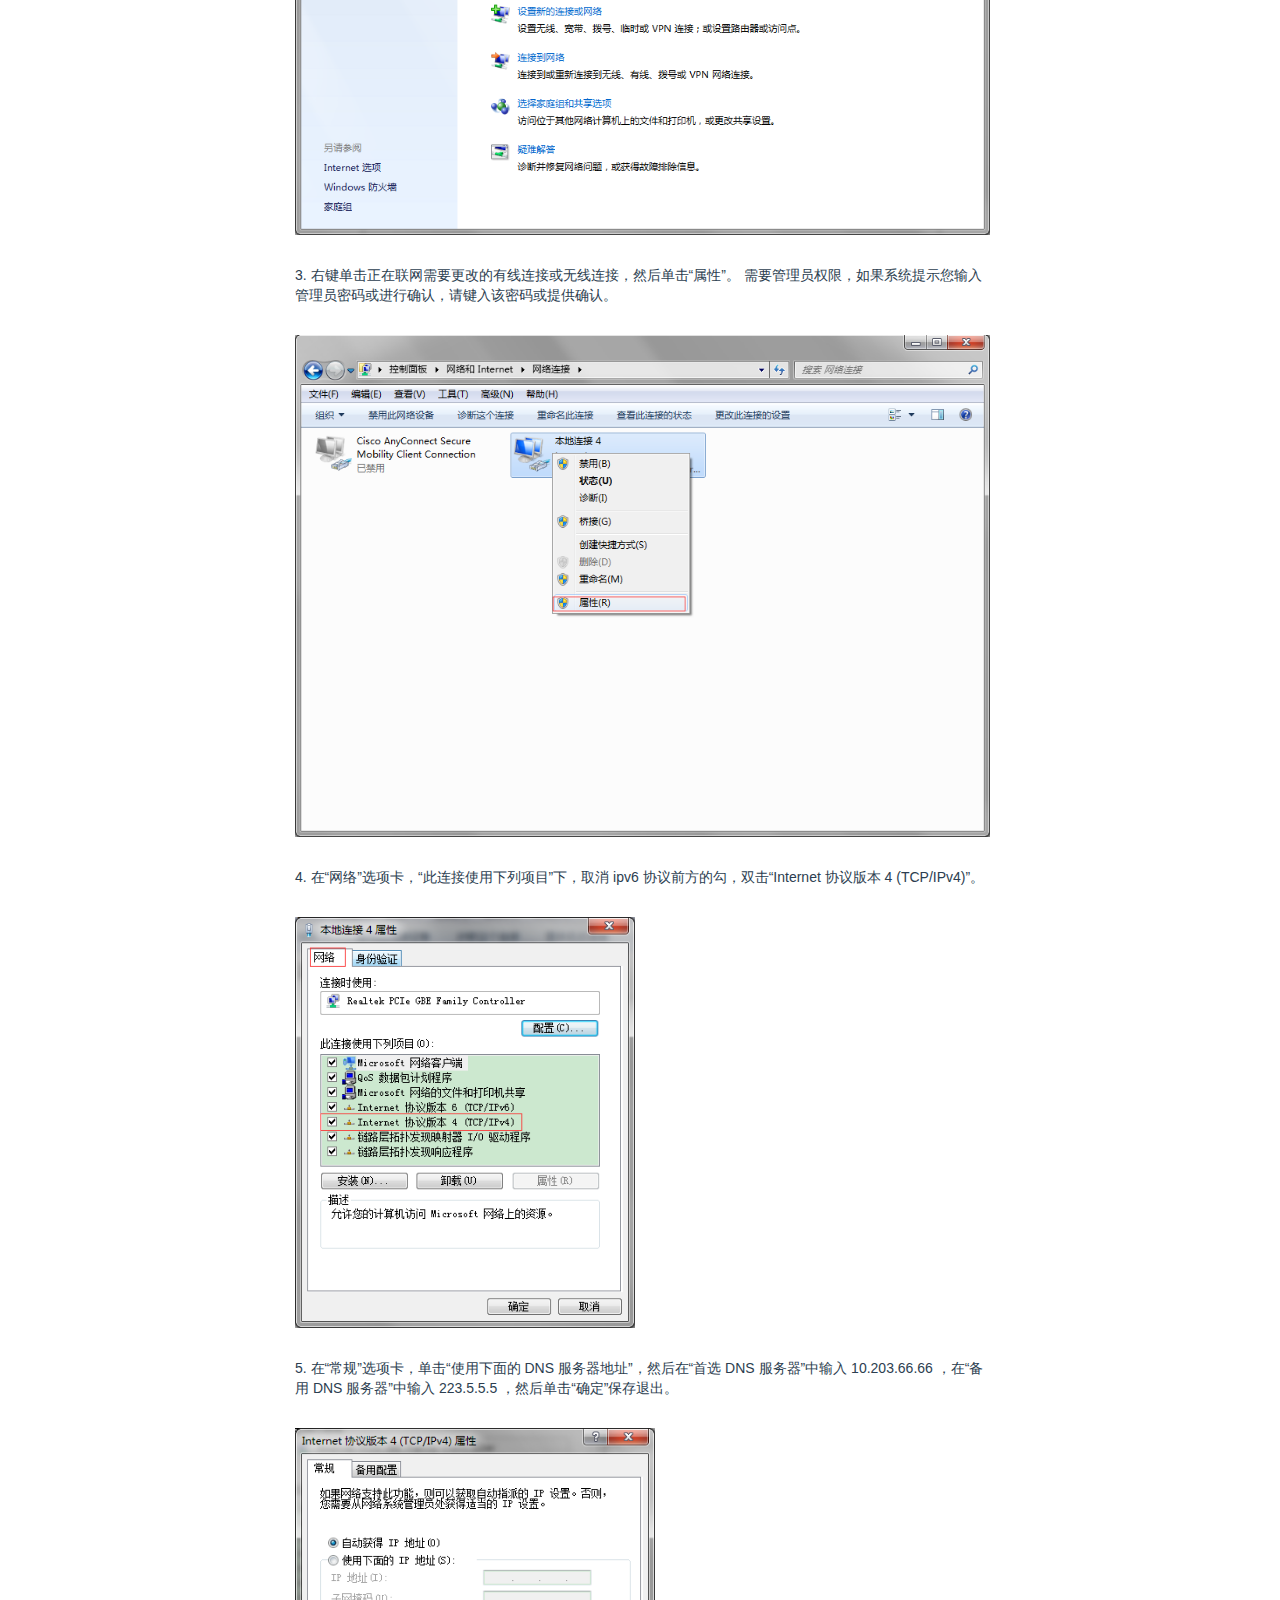
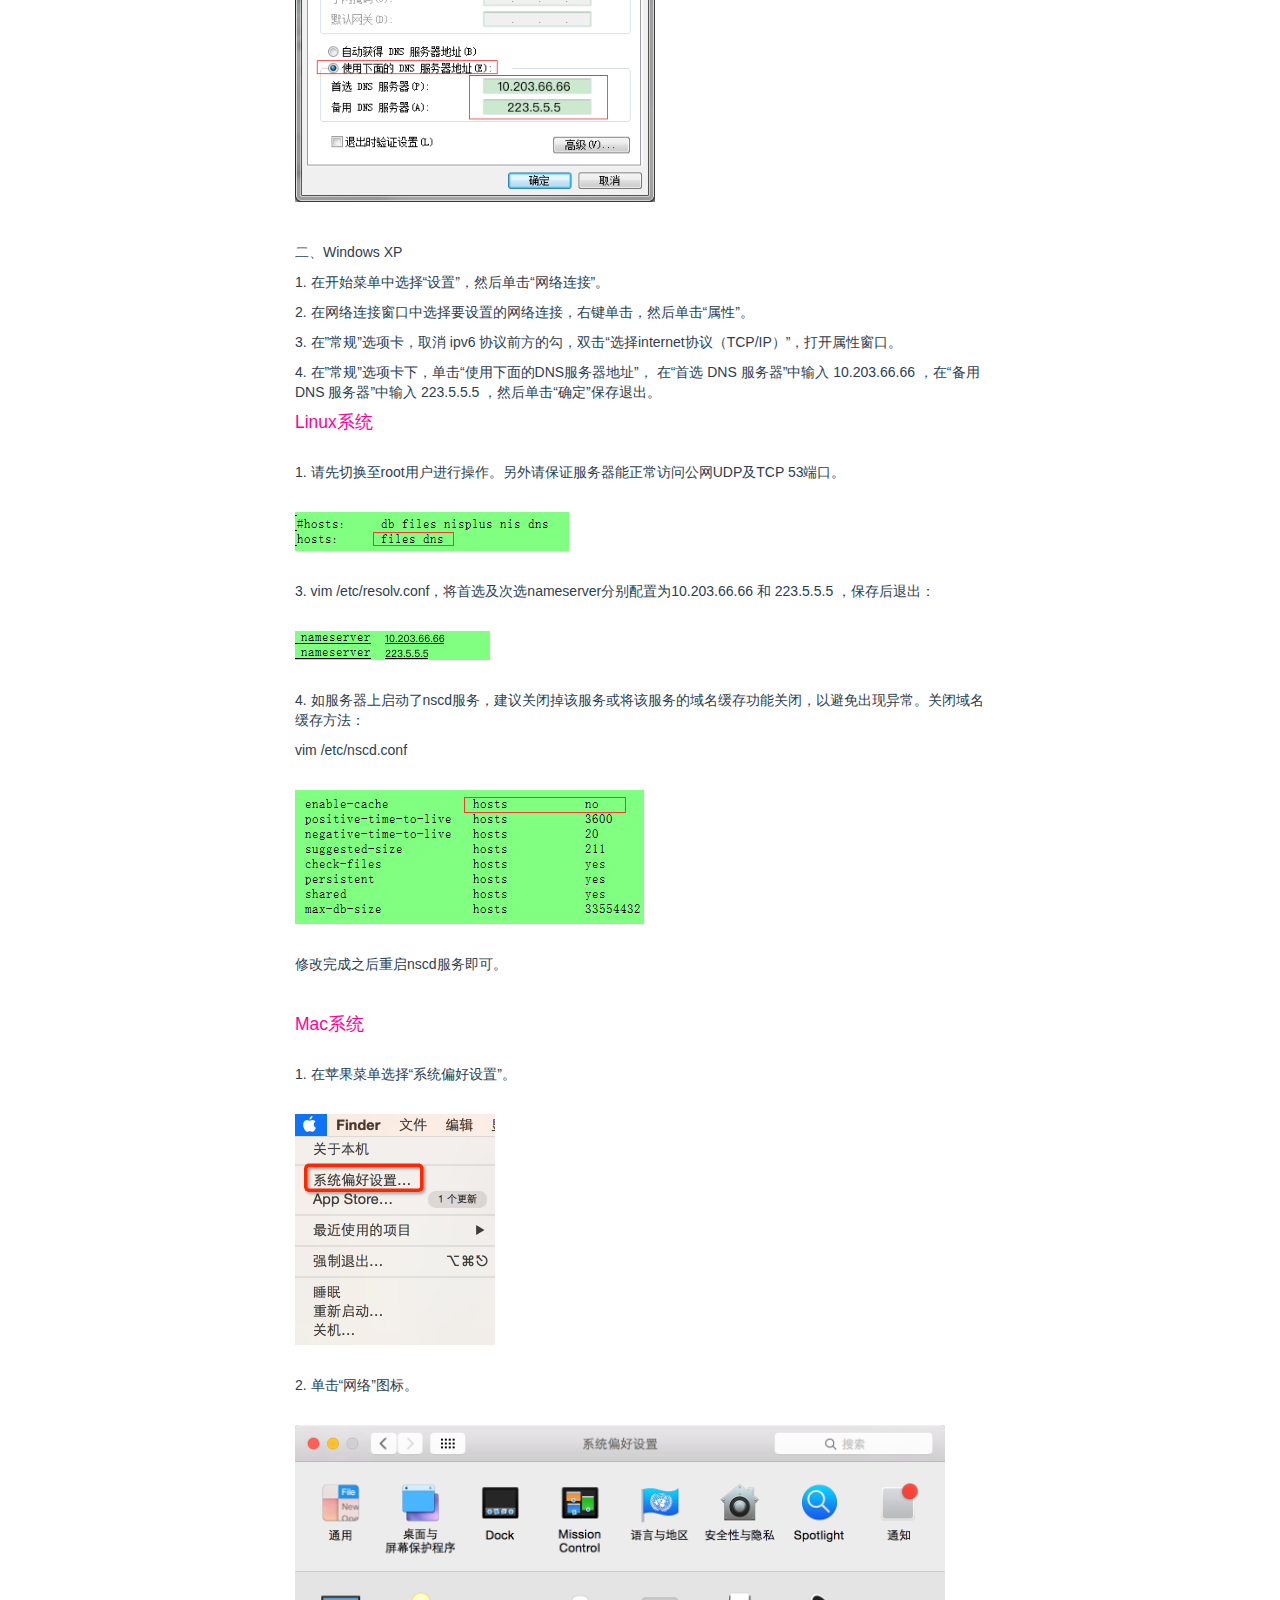
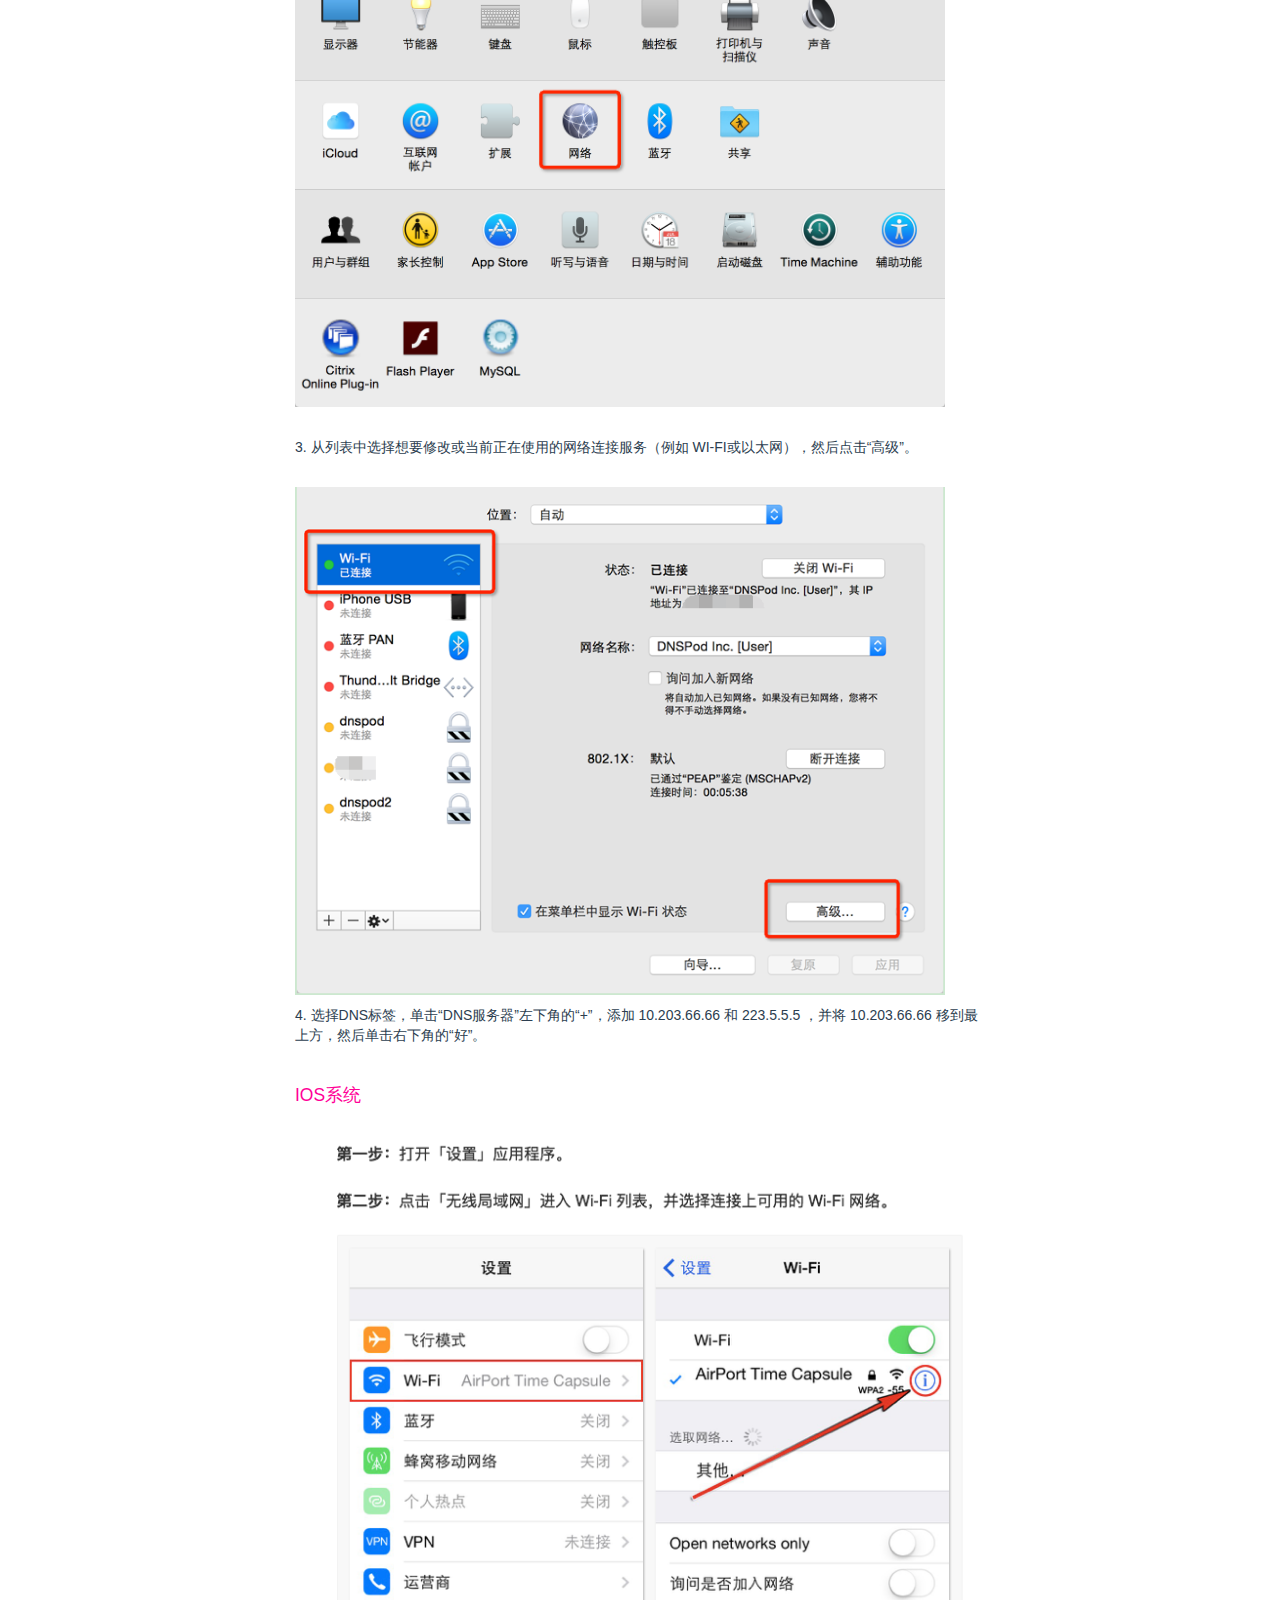
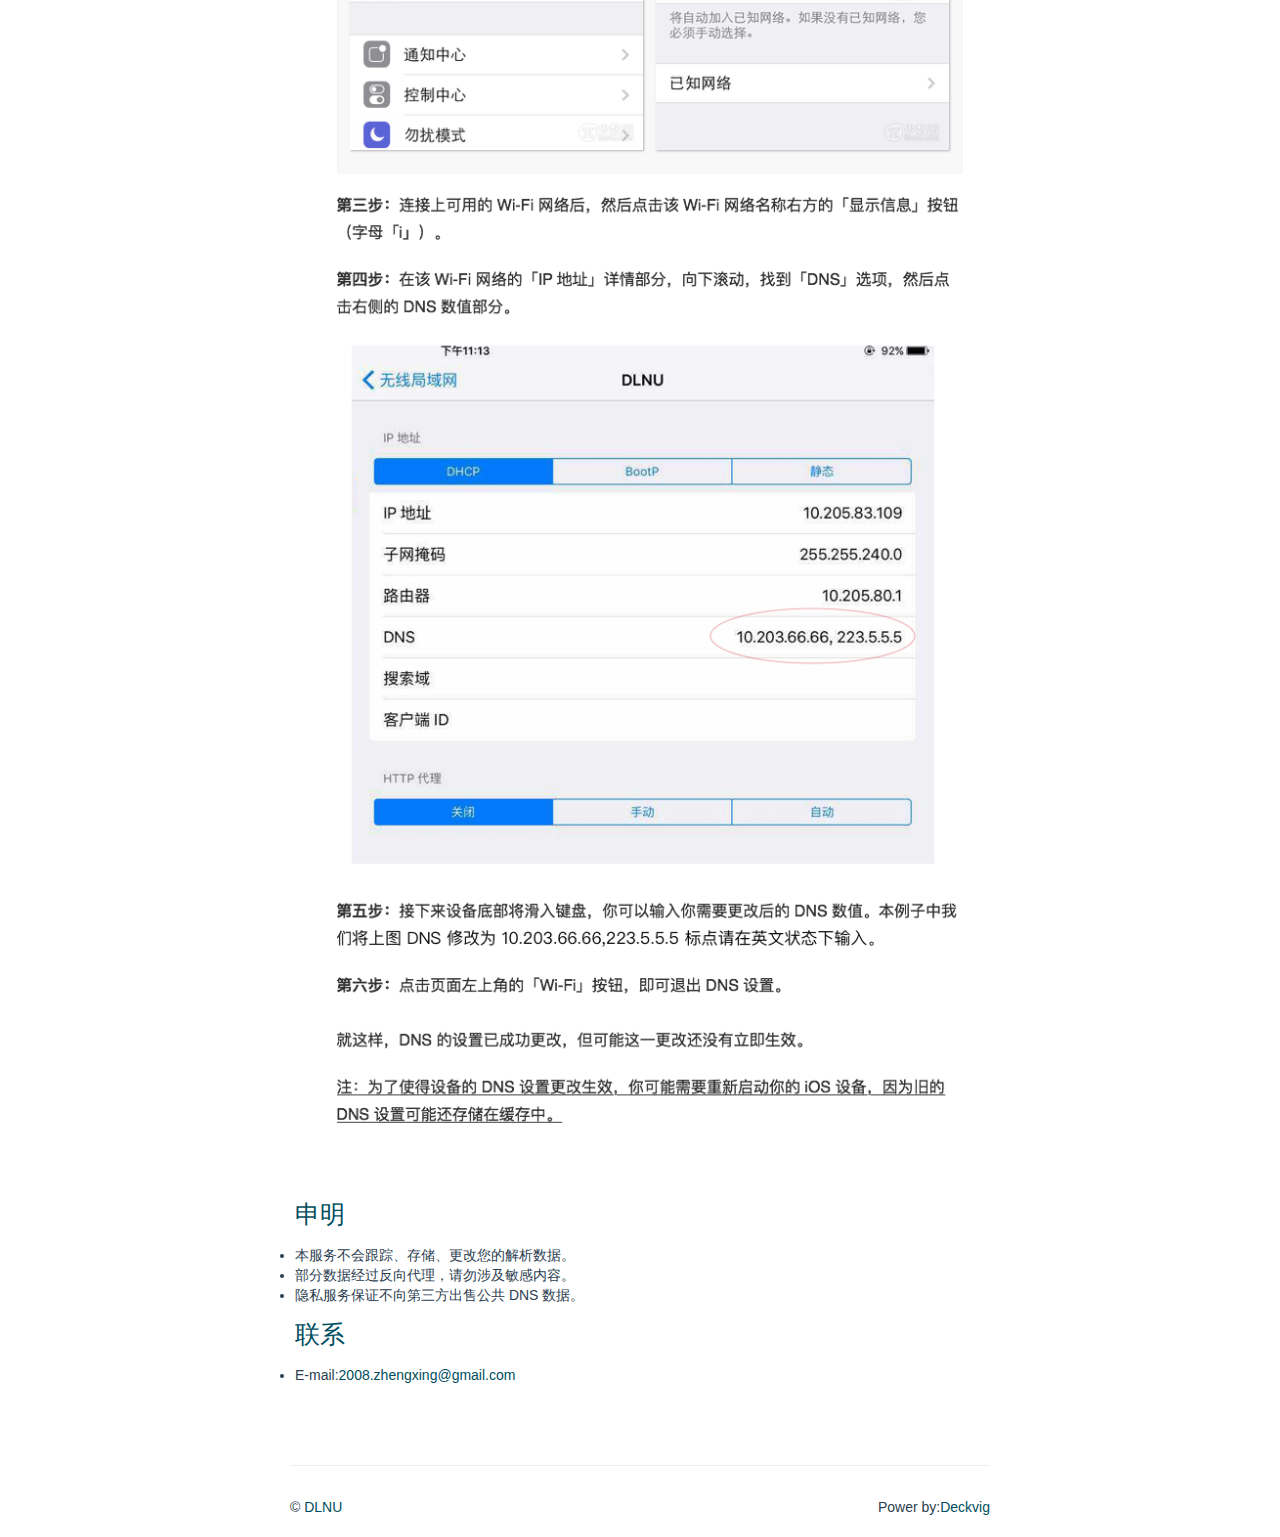
==== commit 83f4922f: "update pd.png" ====
--- a/FAQ.html
+++ b/FAQ.html
@@ -135,8 +135,12 @@
                                 <li>
                                     <p><a href="#link3">Mac系统</a></p>
                                 </li>
+                                <li>
+                                    <p><a href="#link4">IOS系统</a></p>
+                                </li>
                             </ul>
-                            <p>设置完成后点击
+                            <p>以上设置统一使用 <strong>10.203.66.66</strong> 为主 DNS ，备用 DNS 可选用 <strong>223.5.5.5</strong> 或 <strong>8.8.8.8</strong>。</p>
+                            <p> 设置完成后点击
                                 <a href="https://www.opendns.com/welcome/" style="color:red">这里</a> 显示如下确认已正确配置
                             </p>
                             <img src="./picture/opendns.png" alt="" width="700" height="507"></p>
@@ -145,65 +149,69 @@
                         </tbody>
                     </table>
                     <h4><a name="link1"></a>Windows系统</h4>
-                    <h5>一、Windows&nbsp;7/Windows&nbsp;8/Windows&nbsp;10</h5>
-                    <p>&nbsp;&nbsp;&nbsp;&nbsp;1.&nbsp;单击任务栏右下角的网络连接图标，然后单击“打开网络和共享中心”。</p>
-                    <br>
-                    <p>&nbsp;&nbsp;&nbsp;&nbsp;<img src="./picture/pd1.png" alt="" width="240" height="155"></p>
-                    <br>
-                    <p>&nbsp;&nbsp;&nbsp;&nbsp;2.&nbsp;在网络和共享中心单击左侧的“更改适配器设置”。</p>
-                    <br>
-                    <p>&nbsp;&nbsp;&nbsp;&nbsp;<img src="./picture/pd2.png" alt="" width="700" height="507"></p>
-                    <br>
-                    <p>&nbsp;&nbsp;&nbsp;&nbsp;3.&nbsp;右键单击正在联网需要更改的有线连接或无线连接，然后单击“属性”。&nbsp;需要管理员权限，如果系统提示您输入管理员密码或进行确认，请键入该密码或提供确认。</p>
-                    <br>
-                    <p>&nbsp;&nbsp;&nbsp;&nbsp;<img src="./picture/pd3.png" alt="" width="700" height="506"></p>
-                    <br>
-                    <p>&nbsp;&nbsp;&nbsp;&nbsp;4.&nbsp;在“网络”选项卡，“此连接使用下列项目”下，双击“Internet&nbsp;协议版本&nbsp;4&nbsp;(TCP/IPv4)”。</p>
-                    <br>
-                    <p>&nbsp;&nbsp;&nbsp;&nbsp;<img src="./picture/pd4.png" alt="" width="340" height="412"></p>
-                    <br>
-                    <p>&nbsp;&nbsp;&nbsp;&nbsp;5.&nbsp;在“常规”选项卡，单击“使用下面的&nbsp;DNS&nbsp;服务器地址”，然后在“首选&nbsp;DNS&nbsp;服务器”中输入10.203.66.66，然后单击“确定”保存退出。</p>
-                    <br>
-                    <p>&nbsp;&nbsp;&nbsp;&nbsp;<img src="./picture/pd5.png" alt="" width="360" height="374"></p>
-                    <br>
-                    <h5>二、Windows&nbsp;XP</h5>
-                    <p>&nbsp;&nbsp;&nbsp;&nbsp;1.&nbsp;在开始菜单中选择“设置”，然后单击“网络连接”。</p>
-                    <p>&nbsp;&nbsp;&nbsp;&nbsp;2.&nbsp;在网络连接窗口中选择要设置的网络连接，右键单击，然后单击“属性”。</p>
-                    <p>&nbsp;&nbsp;&nbsp;&nbsp;3.&nbsp;在”常规”选项卡，双击“选择internet协议（TCP/IP）”，打开属性窗口。</p>
-                    <p>&nbsp;&nbsp;&nbsp;&nbsp;4.&nbsp;在”常规”选项卡下，单击“使用下面的DNS服务器地址”，&nbsp;在“首选&nbsp;DNS&nbsp;服务器”中输入10.203.66.66，然后单击“确定”保存退出。</p>
-                    <p>&nbsp;</p>
+                    <h5>一、Windows 7/Windows 8/Windows 10</h5>
+                    <p> 1. 单击任务栏右下角的网络连接图标，然后单击“打开网络和共享中心”。</p>
+                    <br>
+                    <p> <img src="./picture/pd1.png" alt="" width="240" height="155"></p>
+                    <br>
+                    <p> 2. 在网络和共享中心单击左侧的“更改适配器设置”。</p>
+                    <br>
+                    <p> <img src="./picture/pd2.png" alt="" width="700" height="507"></p>
+                    <br>
+                    <p> 3. 右键单击正在联网需要更改的有线连接或无线连接，然后单击“属性”。 需要管理员权限，如果系统提示您输入管理员密码或进行确认，请键入该密码或提供确认。</p>
+                    <br>
+                    <p> <img src="./picture/pd3.png" alt="" width="700" height="506"></p>
+                    <br>
+                    <p> 4. 在“网络”选项卡，“此连接使用下列项目”下，取消 ipv6 协议前方的勾，双击“Internet 协议版本 4 (TCP/IPv4)”。</p>
+                    <br>
+                    <p> <img src="./picture/pd4.png" alt="" width="340" height="412"></p>
+                    <br>
+                    <p> 5. 在“常规”选项卡，单击“使用下面的 DNS 服务器地址”，然后在“首选 DNS 服务器”中输入 10.203.66.66 ，在“备用 DNS 服务器”中输入 223.5.5.5 ，然后单击“确定”保存退出。</p>
+                    <br>
+                    <p> <img src="./picture/pd5.png" alt="" width="360" height="374"></p>
+                    <br>
+                    <h5>二、Windows XP</h5>
+                    <p> 1. 在开始菜单中选择“设置”，然后单击“网络连接”。</p>
+                    <p> 2. 在网络连接窗口中选择要设置的网络连接，右键单击，然后单击“属性”。</p>
+                    <p> 3. 在”常规”选项卡，取消 ipv6 协议前方的勾，双击“选择internet协议（TCP/IP）”，打开属性窗口。</p>
+                    <p> 4. 在”常规”选项卡下，单击“使用下面的DNS服务器地址”， 在“首选 DNS 服务器”中输入 10.203.66.66 ，在“备用 DNS 服务器”中输入 223.5.5.5 ，然后单击“确定”保存退出。</p>
+                    <p> </p>
                     <h4><a name="link2"></a>Linux系统</h4>
                     <br>
-                    <p>&nbsp;&nbsp;&nbsp;&nbsp;1.&nbsp;请先切换至root用户进行操作。另外请保证服务器能正常访问公网UDP及TCP&nbsp;53端口。</p>
-                    <br>
-                    <p>&nbsp;&nbsp;&nbsp;&nbsp;<img src="./picture/pd6.png" alt="" width="274" height="39"></p>
-                    <br>
-                    <p>&nbsp;&nbsp;&nbsp;&nbsp;3.&nbsp;vim&nbsp;/etc/resolv.conf，将首选及次选nameserver分别配置为10.203.66.66，保存后退出：</p>
-                    <br>
-                    <p>&nbsp;&nbsp;&nbsp;&nbsp;<img src="./picture/pd7.png" alt="" width="195" height="29"></p>
-                    <br>
-                    <p>&nbsp;&nbsp;&nbsp;&nbsp;4.&nbsp;如服务器上启动了nscd服务，建议关闭掉该服务或将该服务的域名缓存功能关闭，以避免出现异常。关闭域名缓存方法：</p>
-                    <p>vim&nbsp;/etc/nscd.conf</p>
-                    <br>
-                    <p>&nbsp;&nbsp;&nbsp;&nbsp;<img src="./picture/pd8.png" alt="" width="349" height="134"></p>
-                    <br>
-                    <p>&nbsp;&nbsp;&nbsp;&nbsp;修改完成之后重启nscd服务即可。</p>
+                    <p> 1. 请先切换至root用户进行操作。另外请保证服务器能正常访问公网UDP及TCP 53端口。</p>
+                    <br>
+                    <p> <img src="./picture/pd6.png" alt="" width="274" height="39"></p>
+                    <br>
+                    <p> 3. vim /etc/resolv.conf，将首选及次选nameserver分别配置为10.203.66.66 和 223.5.5.5 ，保存后退出：</p>
+                    <br>
+                    <p> <img src="./picture/pd7.png" alt="" width="195" height="29"></p>
+                    <br>
+                    <p> 4. 如服务器上启动了nscd服务，建议关闭掉该服务或将该服务的域名缓存功能关闭，以避免出现异常。关闭域名缓存方法：</p>
+                    <p>vim /etc/nscd.conf</p>
+                    <br>
+                    <p> <img src="./picture/pd8.png" alt="" width="349" height="134"></p>
+                    <br>
+                    <p> 修改完成之后重启nscd服务即可。</p>
                     <br>
                     <h4><a name="link3"></a>Mac系统</h4>
                     <br>
-                    <p>&nbsp;&nbsp;&nbsp;&nbsp;1.&nbsp;在苹果菜单选择“系统偏好设置”。</p>
-                    <br>
-                    <p>&nbsp;&nbsp;&nbsp;&nbsp;<img src="./picture/pd9.png" alt="" width="200" height="231"></p>
-                    <br>
-                    <p>&nbsp;&nbsp;&nbsp;&nbsp;2.&nbsp;单击“网络”图标。</p>
-                    <br>
-                    <p>&nbsp;&nbsp;&nbsp;&nbsp;<img src="./picture/pd10.png" alt="" width="650" height="582"></p>
-                    <br>
-                    <p>&nbsp;&nbsp;&nbsp;&nbsp;3.&nbsp;从列表中选择想要修改或当前正在使用的网络连接服务（例如&nbsp;WI-FI或以太网），然后点击“高级”。</p>
-                    <br>
-                    <p>&nbsp;&nbsp;&nbsp;&nbsp;<img src="./picture/pd11.png" alt="" width="650" height="508"></p>
-                    <p>&nbsp;&nbsp;&nbsp;&nbsp;4.&nbsp;选择DNS标签，单击“DNS服务器”左下角的“+”，添加10.203.66.66，然后单击右下角的“好”。</p>
-
+                    <p> 1. 在苹果菜单选择“系统偏好设置”。</p>
+                    <br>
+                    <p> <img src="./picture/pd9.png" alt="" width="200" height="231"></p>
+                    <br>
+                    <p> 2. 单击“网络”图标。</p>
+                    <br>
+                    <p> <img src="./picture/pd10.png" alt="" width="650" height="582"></p>
+                    <br>
+                    <p> 3. 从列表中选择想要修改或当前正在使用的网络连接服务（例如 WI-FI或以太网），然后点击“高级”。</p>
+                    <br>
+                    <p> <img src="./picture/pd11.png" alt="" width="650" height="508"></p>
+                    <p> 4. 选择DNS标签，单击“DNS服务器”左下角的“+”，添加 10.203.66.66 和 223.5.5.5 ，并将 10.203.66.66 移到最上方，然后单击右下角的“好”。</p>
+                    <br>
+                    <h4><a name="link4"></a>IOS系统</h4>
+                    <br>
+                    <p> <img src="./picture/ios.png"></p>
+                    <br>
                     <h3>申明</h3>
                     <li>本服务不会跟踪、存储、更改您的解析数据。</li>
                     <li>部分数据经过反向代理，请勿涉及敏感内容。</li>
